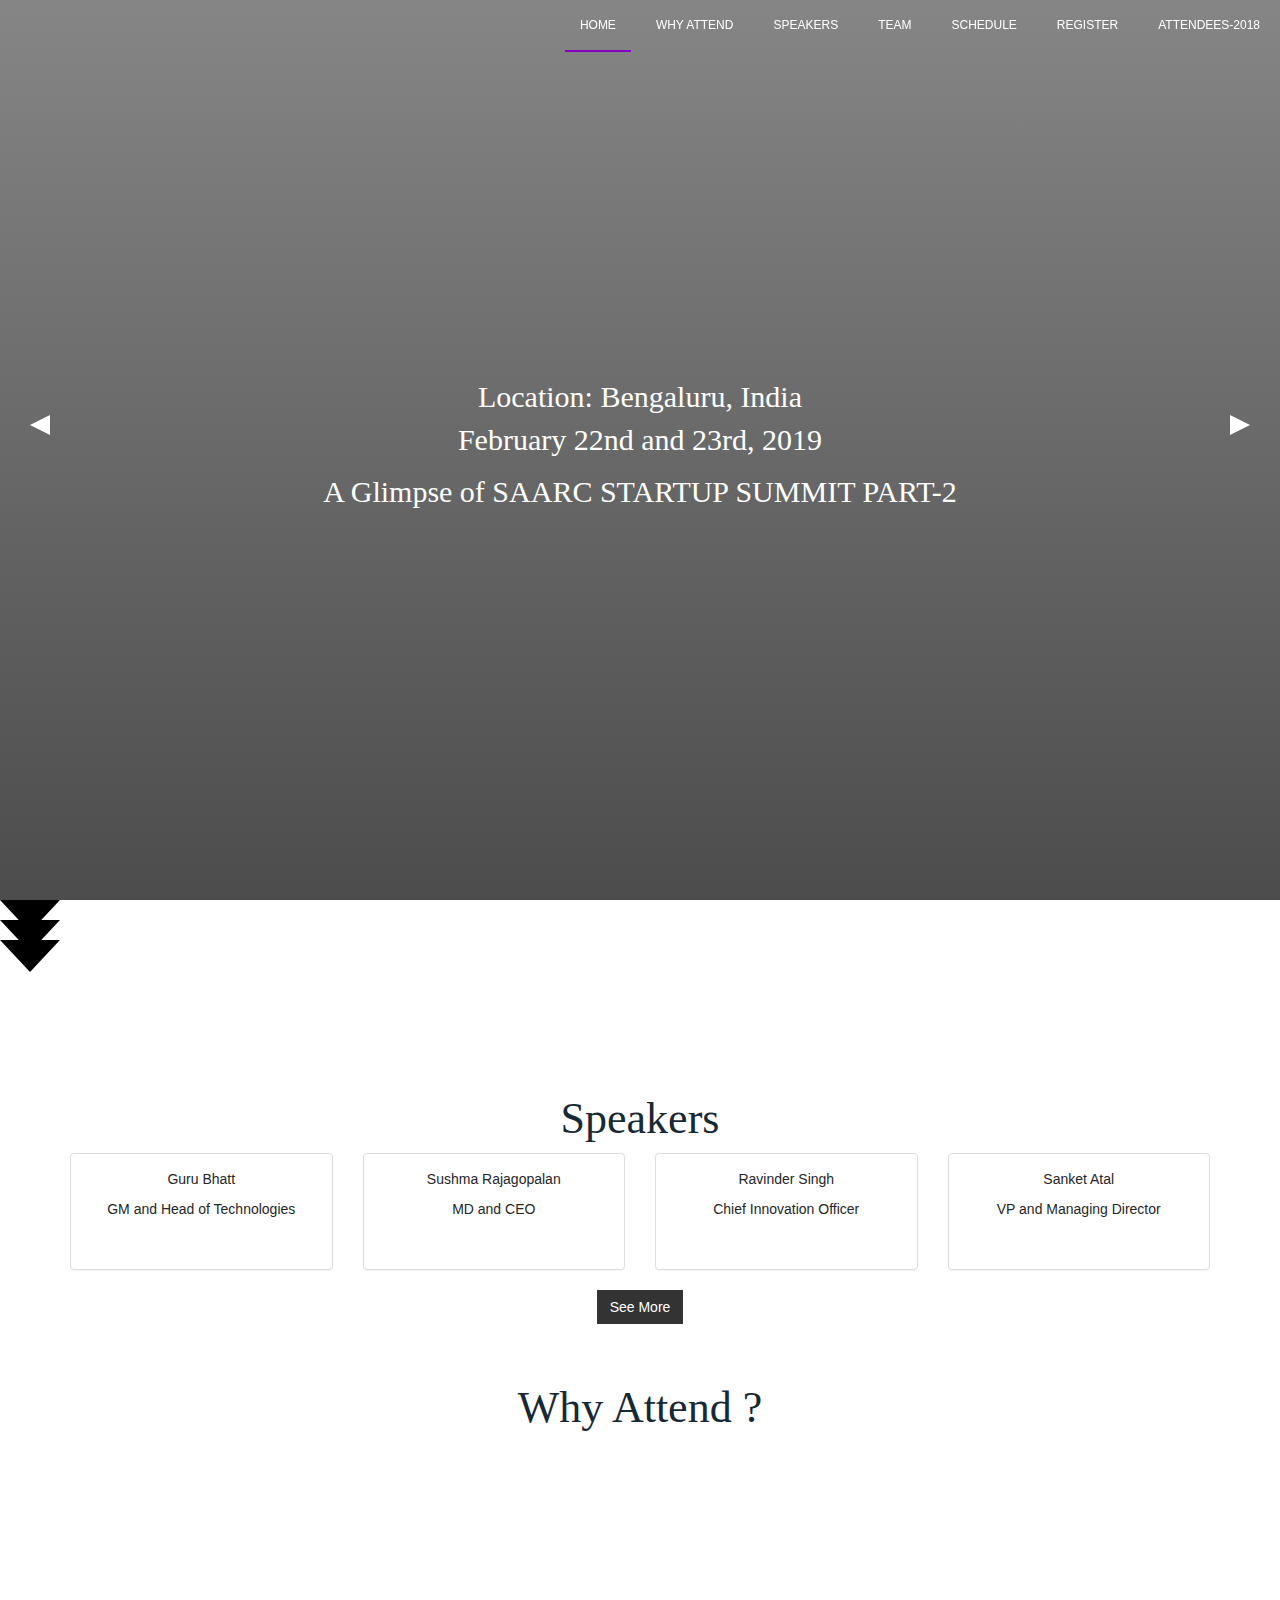
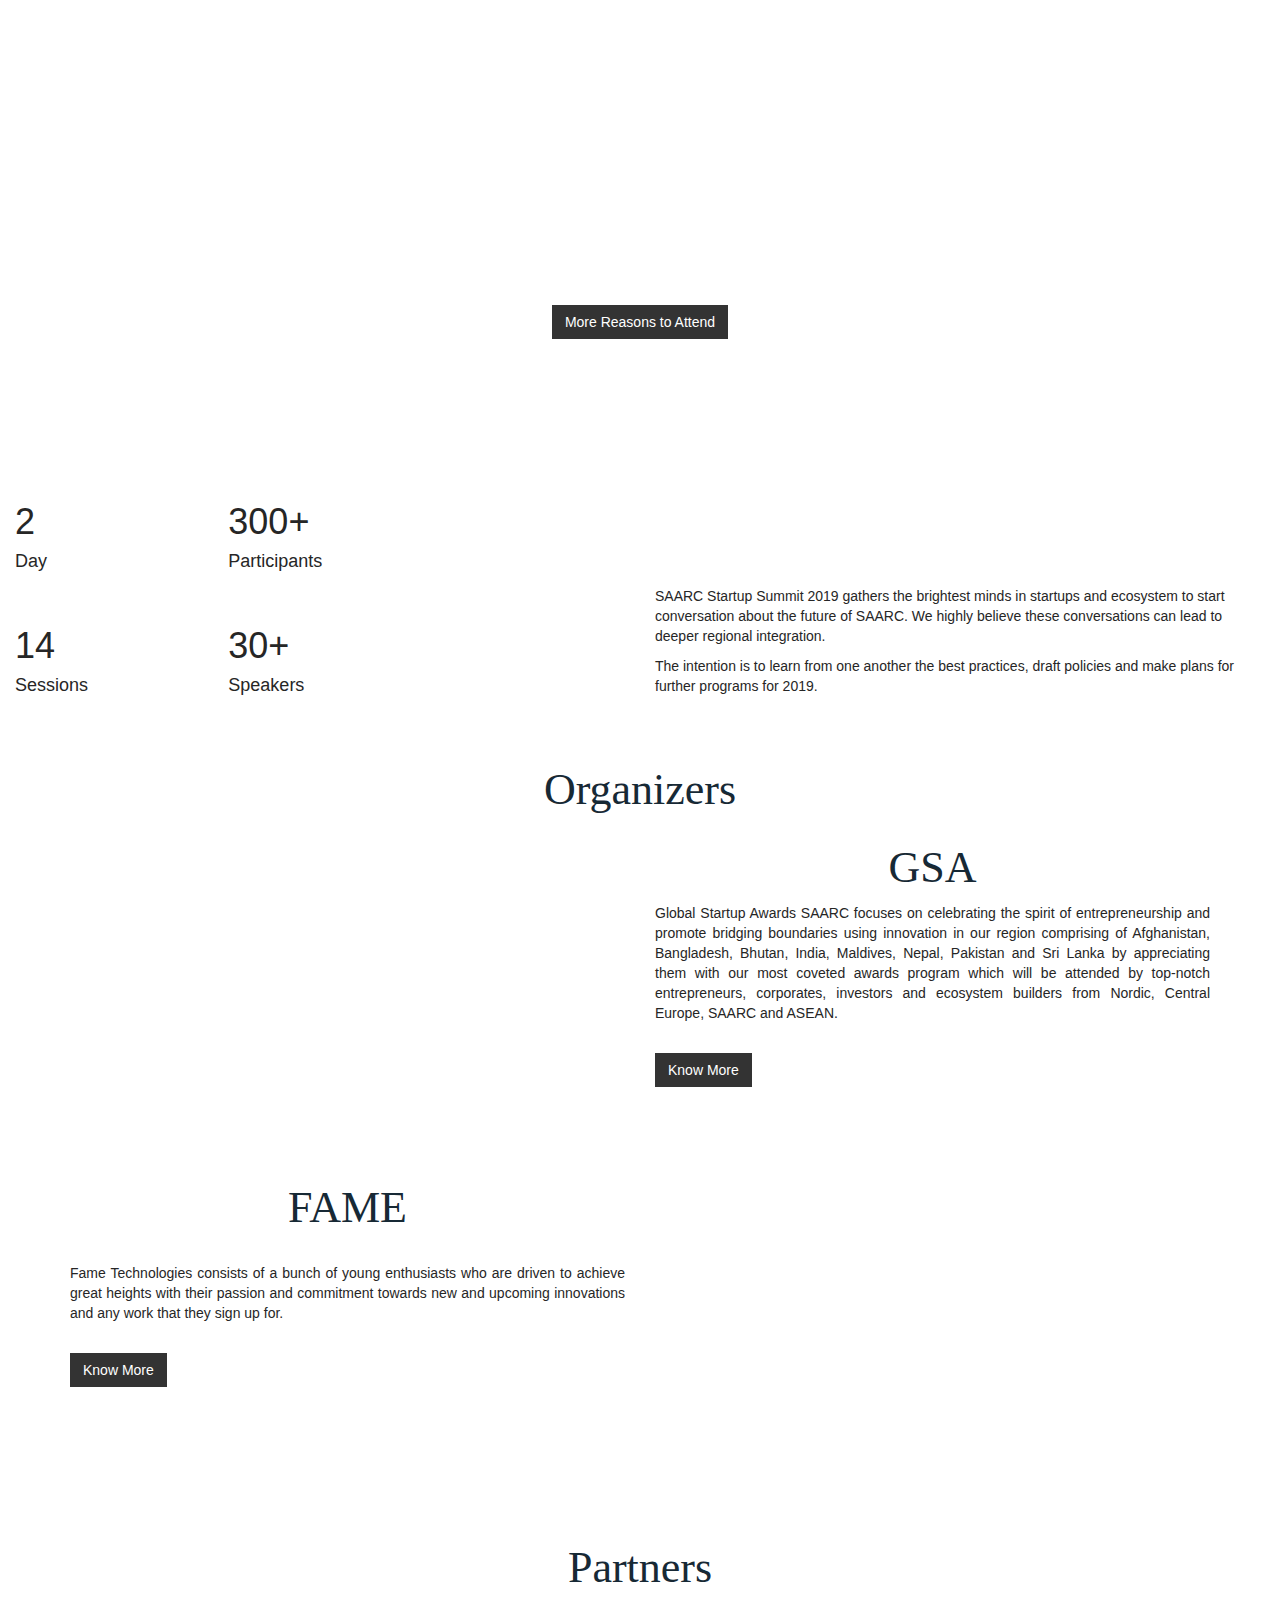
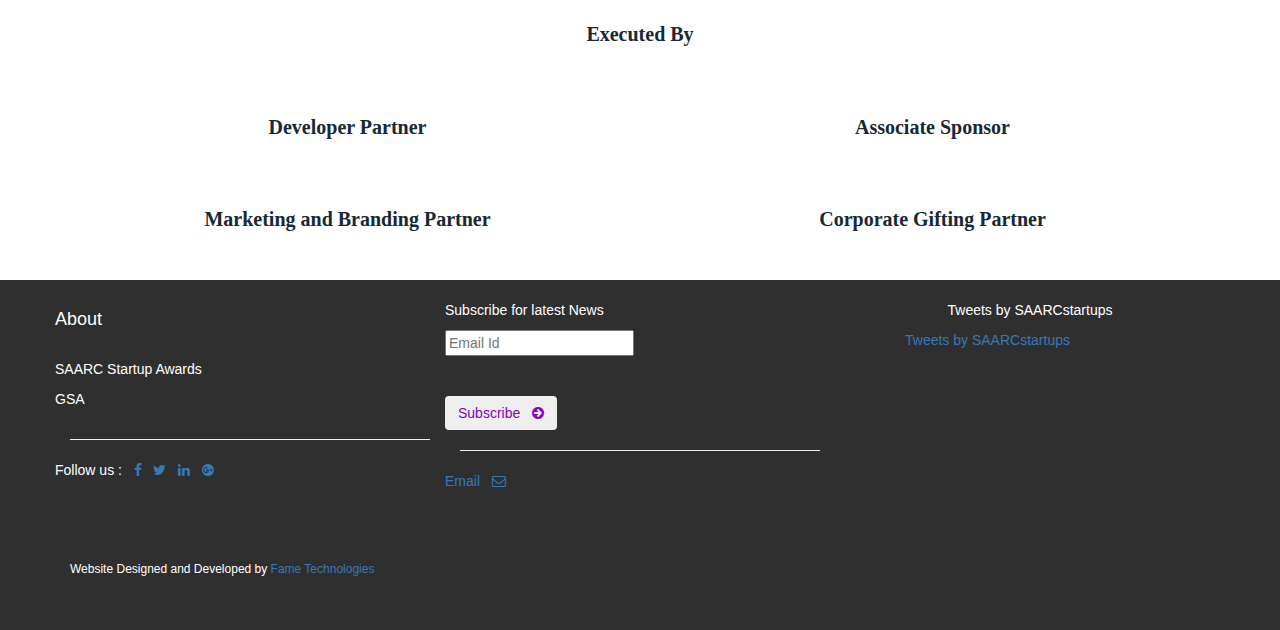
==== index.html @ 12eb36e8 "test" ====
<!DOCTYPE html>
<html lang="en">
<head>
    <meta charset="UTF-8">
    <meta name="viewport" content="width=device-width, initial-scale=1.0 user-scalable=no">
    <meta http-equiv="X-UA-Compatible" content="ie=edge">
    <meta name="description" content="SAARC CXO Summit is an initiative by Global Startup Awards and SAARC where there is a meetup cum award ceremony held for the top C-level employees across SAARC.">
    <meta name = "keywords" content = "SAARC, SAARCCXOSUMMIT, SAARC CXO Summit, CXO Dinner Meet, CEOS, Startups, GSA" />
    <link rel="shortcut icon" href="img/sss-icon.png" type="image/jpeg" />

    <!-- Latest compiled and minified CSS -->
    <link rel="stylesheet" href="https://maxcdn.bootstrapcdn.com/bootstrap/3.3.7/css/bootstrap.min.css" integrity="sha384-BVYiiSIFeK1dGmJRAkycuHAHRg32OmUcww7on3RYdg4Va+PmSTsz/K68vbdEjh4u"
        crossorigin="anonymous">
        <link href="https://stackpath.bootstrapcdn.com/font-awesome/4.7.0/css/font-awesome.min.css" rel="stylesheet"
        integrity="sha384-wvfXpqpZZVQGK6TAh5PVlGOfQNHSoD2xbE+QkPxCAFlNEevoEH3Sl0sibVcOQVnN" crossorigin="anonymous">
    <link rel="stylesheet" href="css/style.css">
    <title>SAARC CXO CONFERENCE</title>


    <style>
          .navbar .navbar-brand {
            color: #000;
        }

        nav.white .navbar-brand {
            color: black;
        }

        .navbar {
            background-color: transparent;
            border-color: transparent;
            font-family: 'Gill Sans', 'Gill Sans MT', Calibri, 'Trebuchet MS', sans-serif;
        }

        nav.white .navbar-right li a {
            text-transform: uppercase;
            color: black;
            font-family: 'Gill Sans', 'Gill Sans MT', Calibri, 'Trebuchet MS', sans-serif;
            /* font-size: 13px; */
        }

        nav.white {
            background-color: white;
            transition: 0.7s linear;
        }

        .navbar .navbar-right li a {
            text-transform: uppercase;
            color: #fff;
            font-family: 'Gill Sans', 'Gill Sans MT', Calibri, 'Trebuchet MS', sans-serif;
            font-size: 12px;
        }

        .navbar .navbar-right .active a {
            border-bottom: 2px solid #8201C4;
        }

        .navbar .navbar-right a:hover {
            border-bottom: 2px solid #8201C4;
            background-color: transparent;
        }

        /* Media Queires */
        @media(max-width: 568px) {
            .navbar .navbar-brand {
                color: white;
            }

            nav.white .navbar-brand {
                color: black;
            }

            .navbar {
                background-color: #fff;
                border-color: #fff;
                color:#000
            }

            .navbar .icon-bar {
                background-color: #000;
                border-color: #000;
            }

            nav.white {
                background-color: white;
                transition: 0.7s linear;
                box-shadow: 0 0 5px 0 #333;
            }

            nav.white .icon-bar {
                background-color: black;
                border-color: black;
            }

            .navbar .navbar-right li a {
                text-transform: uppercase;
                color: #000;
                font-family: 'Gill Sans', 'Gill Sans MT', Calibri, 'Trebuchet MS', sans-serif;
                font-size: 16px;
            }
        }


        /* Slider CSS */

        body,
#slider,
.wrap,
.slide-content {
  margin: 0;
  padding: 0;
  font-family: Arial, Helvetica, sans-serif;
  width: 100%;
  height: 100vh;
  overflow-x: hidden;
}

.wrap {
  position: relative;
}

.slide {
  background-size: cover;
  background-position: center;
  background-repeat: no-repeat;
}

.slide1 {
  background-image: linear-gradient(rgba(22, 22, 22, 0.521), rgba(0, 0, 0, 0.7)), url(../img/3.JPG);
}
.slide2 {
  background-image:linear-gradient(rgba(22, 22, 22, 0.521), rgba(0, 0, 0, 0.7)), url(../img/2.JPG);
}
.slide3 {
  background-image: linear-gradient(rgba(22, 22, 22, 0.521), rgba(0, 0, 0, 0.7)), url(../img/1.JPG)
}

.slide-content {
  display: flex;
  flex-direction: column;
  justify-content: center;
  align-items: center;
  text-align: center;
}

.slide-content span {
  font-size: 3rem;
  color: #fff;
}

.arrow {
  cursor: pointer;
  position: absolute;
  top: 50%;
  margin-top: -35px;
  width: 0;
  height: 0;
  border-style: solid;
}

#arrow-left {
  border-width: 10px 20px 10px 0;
  border-color: transparent #fff transparent transparent;
  
  left: 0;
  margin-left: 30px;
}

#arrow-right {
  border-width: 10px 0 10px 20px;
  border-color: transparent transparent transparent #fff;
  right: 0;
  margin-right: 30px;
}


        /* End of Slider */

        


        /* About */


        #about {
            background: linear-gradient(rgba(0, 0, 0, 0.7), rgba(0, 0, 0, 0.7)), url(img/6.JPG);


            background-attachment: fixed;
            background-position: center;
            background-repeat: no-repeat;
            background-size: cover;

            color: #fff !important;
        }

    </style>
</head>
<body>
    <!-- Navbar -->

    <section class="header">
            <nav class="navbar navbar-expand-lg navbar-fixed-top">
                <div class="container-fluid">
                    <div class="navbar-header">
                        <a class="navbar-brand" href="#">
                            <img src="img/saarclogo.png" style="height:40px" alt="" class="img-responsive">
                        </a>
                        <button type="button" class="navbar-toggle collapsed" data-toggle="collapse" data-target="#bs-example-navbar-collapse-1"
                            aria-expanded="false">
                            <span class="sr-only">Toggle navigation</span>
                            <span class="icon-bar"></span>
                            <span class="icon-bar"></span>
                            <span class="icon-bar"></span>
                        </button>
                    </div>
                    <div class="collapse navbar-collapse" id="bs-example-navbar-collapse-1">
                        <ul class="list-unstyled list-inline nav navbar-nav navbar-right">
                            <li class="active"><a href="index.html">Home</a></li>
                            <li><a href="why-attend.html">Why Attend</a></li>
                            <li><a href="speakers.html">Speakers</a></li>
                            <li><a href="team.html">Team</a></li>
                            <li><a href="schedule.html">Schedule</a></li>
                            <li><a href="register.html">Register</a></li>
                            <li><a href="attendees.html">Attendees-2018</a></li>
                            
                        </ul>
                    </div>
                </div>
            </nav>
   <!-- End Of Navbar -->



   <section>
            <!-- Slider -->

            <div class="wrap">
                    <div id="arrow-left" class="arrow"></div>
                    <div id="slider">
                      <div class="slide slide1">
                        <div class="slide-content">
                          <span style="font-family:Conv_ProximaNova-Regular;">
                              <P>Location: 
                               Bengaluru, India <br>
                               February 22nd and 23rd, 2019</P>
                                
                               <p>A Glimpse of SAARC STARTUP SUMMIT PART-2</p></span>
                        </div>
                      </div>
                      <div class="slide slide2">
                        <div class="slide-content">
                          <span>
                              <h4 style="font-size:40px; font-family:Conv_ProximaNova-Regular;">The First Annual CXO Conference <br> India 2019</h4>
                              <p style="font-size:18px">India's most esteemed gathering for +300 CMOs and CXO.</p>
                              <a class="btn" style="border: 3px solid #8201C4; background:transparent; color:#fff" href="register.html" > Register Now</a>
                          </span>
                        </div>
                      </div>
                      <div class="slide slide3">
                        <div class="slide-content">
                                <span>
                                        <h4 style="font-size:40px; font-family:Conv_ProximaNova-Regular;">Conference Theme</h4>
                                        <p style="font-size:18px">Key Theme and topics are developed by <br>standing committee and advisory board from the most respected CMO's.
                                        </p>
                                        <a class="btn" style="border: 3px solid #8201C4; background:transparent; color:#fff" href="register.html" > Register Now</a>
                                    </span>
                        </div>
                      </div>
                    </div>
                    <div id="arrow-right" class="arrow"></div>
                  </div>

            <!-- Slider -->

 
   
        <a href="#">
            <svg class="arrows">
                <path class="a1" d="M0 0 L30 32 L60 0"></path>
                <path class="a2" d="M0 20 L30 52 L60 20"></path>
                <path class="a3" d="M0 40 L30 72 L60 40"></path>
            </svg>
        </a>

    </section>

    <section id="organizers" style="color:#262626 !important">
        <div class="container">
            <div class="row">
                <br>
                <center><h3 style="font-family:Conv_ProximaNova-Regular; color:#172935; font-size: 44px; font-weight:400">Speakers</h3></center>
            </div>
            <div class="row">
                <div class="col-md-3" style="margin:auto">
                    <div class="panel panel-default">
                        <div class="panel-header">
                            <img src="img/Guru_Paypal.jpe" alt="" class="img img-responsive" style="width:100%">
                        </div>
                        <div class="panel-body" style="padding-bottom:10px">
                            <p style="text-align:center">Guru Bhatt</p>
                            <p style="text-align:center">GM and Head of Technologies</p>
                            <p style="text-align:center">
                                <img src="img/paypal.png" alt="" class="img-responsive" style="height:20px; margin:auto">
                            </p>
                        </div>
                    </div>
                </div>
                <div class="col-md-3" style="margin:auto">
                        <div class="panel panel-default">
                            <div class="panel-header">
                                <img src="img/sushma_itc.jpg" alt="" class="img img-responsive" style="width:100%">
                            </div>
                            <div class="panel-body" style="padding-bottom:0">
                                <p style="text-align:center">Sushma Rajagopalan</p>
                                <p style="text-align:center">MD and CEO</p>
                                <p style="text-align:center">
                                        <img src="img/itc.png" alt="" class="img-responsive" style="height:30px; margin:auto">
                                </p>

                            </div>
                        </div>
                    </div>

                    <div class="col-md-3" style="margin:auto">
                            <div class="panel panel-default">
                                <div class="panel-header">
                                    <img src="img/Ravinder.jpeg" alt="" class="img img-responsive" style="width:100%">
                                </div>
                                <div class="panel-body" style="padding-bottom:0">
                                    <p style="text-align:center">Ravinder Singh</p>
                                    <p style="text-align:center">Chief Innovation Officer</p>
                                    <p style="text-align:center">
                                            <img src="img/vistara.png" alt="" class="img-responsive" style="height:30px; margin:auto">
                                    </p>
                                </div>
                            </div>
                        </div>

                        <div class="col-md-3" style="margin:auto">
                                <div class="panel panel-default">
                                    <div class="panel-header">
                                        <img src="img/sanket.jpeg" alt="" class="img img-responsive" style="width:100%">
                                    </div>
                                    <div class="panel-body" style="padding-bottom:0">
                                        <p style="text-align:center">Sanket Atal</p>
                                        <p style="text-align:center">VP and Managing Director</p>
                                        <p style="text-align:center">
                                                <img src="img/emc.jpeg" alt="" class="img-responsive" style="height:30px; margin:auto">
                                        </p>
                                    </div>
                                </div>
                            </div>

                          <center> <a class="btn" href="speakers.html" style="color:#fff; border-radius:0; background:#333; margin-bottom: 20px;">See More</a></center> 
            </div>
        </div>

    </section>



    <section id="whyattend" style="color:#262626 !important">
        <div class="container">
            <div class="row">
                <br>
                <center>
                    <h3 style="font-family:Conv_ProximaNova-Regular; color:#172935; font-size: 44px; font-weight:400">Why
                        Attend ?</h3>
                </center>
            </div>
            <div class="row">
                <div class="col-md-8 col-md-push-2">
                    <div class="embed-responsive embed-responsive-16by9">
                        <iframe class="embed-responsive-item" src="https://www.youtube.com/embed/Zh7-8vqk8s8"></iframe>
                    </div>
                    <br><br>
    
                    <center> <a class="btn" href="whyattend.html" style="color:#fff; border-radius:0; background:#333; margin-bottom: 20px;">More
                            Reasons to Attend</a></center>
    
                </div>
            </div>
        </div>
    </section>


    <section id="about" style="color:#262626 !important">
            <div class="container-fluid">
                <div class="row">
                    <br>
                    <center>
                        <h3 style="font-family:Conv_ProximaNova-Regular; color:#fff; font-size: 44px; font-weight:400">
                            About Us</h3>
                    </center>
                </div>
                
                
               

                        <div class="row">
                            <div class="col-md-6" style="margin-top:20px">
                                <div class="row">
                                    <div class="col-md-4 col-xs-6" style="margin-top:5px">
                                        <h1 id="number">2</h1>
                                        <h4>Day</h4>
                                    </div>
                                    <div class="col-md-4 col-xs-6" style="margin-top:5px">
                                        <h1 id="number">300+</h1>
                                        <h4>Participants</h4>
                                    </div>
                                      
                                    
                                </div>
                                <br>
                                <div class="row">
                                    <div class="col-md-4 col-xs-6" style="margin-top:5px">
                                        <h1 id="number">14</h1>
                                        <h4>Sessions</h4>
                                    </div>
                                    <div class="col-md-4 col-xs-6" style="margin-top:5px">
                                        <h1 id="number">30+</h1>
                                        <h4>Speakers</h4>
                                    </div>
                                </div>
                                <br>
                               
                            </div>
                            <div class="col-md-6" style="margin-top:20px">
                                <h1 class="container-title" style="color:#fff">What you need to know, before you ask.</h1>
                                <p>SAARC Startup Summit 2019 gathers the brightest minds in startups and ecosystem to start
                                    conversation about the future of SAARC. We highly believe these conversations can lead to deeper
                                    regional integration.</p>
                                <p>The intention is to learn from one another the best practices, draft policies and make plans for
                                    further programs for 2019.</p>
                            </div>
            
                        </div>
                    
            </div>
        </section>


        <section id="Organizers" style="color:#262626 !important">
            <div class="container">
                <div class="row">
                    <br>
                    <center>
                        <h3 style="font-family:Conv_ProximaNova-Regular; color:#172935; font-size: 44px; font-weight:400">
                            Organizers</h3>
                    </center>
                </div>
        
                <div class="row">
                    <div class="col-md-6">
                        <br>
                        <img src="img/main.JPG" alt="" class="img-responsive" style="margin:auto; height:300px">
                    </div>
                    <div class="col-md-6">
                        <center>
                            <h3 style="font-family:Conv_ProximaNova-Regular; color:#172935; font-size: 44px; font-weight:400">
                                GSA</h3>
                        </center>
                        <p style="text-align:justify;">Global Startup Awards SAARC focuses on celebrating the spirit of
                            entrepreneurship and promote bridging boundaries using innovation in our region comprising of
                            Afghanistan, Bangladesh, Bhutan, India, Maldives, Nepal, Pakistan and Sri Lanka by appreciating
                            them with our most coveted awards program which will be attended by top-notch entrepreneurs,
                            corporates, investors and ecosystem builders from Nordic, Central Europe, SAARC and ASEAN.</p>
                            <br><a class="btn" href="http://www.globalstartupawards.com/" target="_blank" style="color:#fff; border-radius:0; background:#333; margin-bottom: 20px;">
                                    Know More</a>
                    </div>
                </div>
                <br>
                <div class="row">
                    <div class="col-md-6 col-md-push-6">
                        <br>
                        <img src="img/27.JPG" alt="" class="img-responsive" style="margin:auto; height:300px">
                    </div>
                    <div class="col-md-6 col-md-pull-6">
                        <center>
                            <h3 style="font-family:Conv_ProximaNova-Regular; color:#172935; font-size: 44px; font-weight:400">
                                FAME</h3>
                        </center>
                        <br>
                        <p style="text-align:justify;">
                            Fame Technologies consists of a bunch of young enthusiasts who are driven to achieve great heights
                            with
                            their passion and commitment towards new and upcoming innovations and any work that they sign up
                            for.</p>
                           <br> <a class="btn" href="http://fametechnologies.in/" target="_blank" style="color:#fff; border-radius:0; background:#333; margin-bottom: 20px;">
                                Know More</a>
                    </div>
                </div>

                <br><br>
        
            </div>
        </section>


        <section id="partners">
            <div class="container">
                <center>
                        <h3 style="font-family:Conv_ProximaNova-Regular; color:#172935; font-size: 44px; font-weight:400">
                            Partners</h3>
                    </center>
            <div class="row">
                    <h3 style="font-family:Conv_ProximaNova-Regular; color:#172935; font-size: 20px; font-weight:600; text-align: center">
                            Executed By</h3>
                <div class="col-md-6 col-sm-6 col-xs-6">
                    <a href="http://www.globalstartupawards.com/" target="_blank">
                        <img src="img/gsa.png" alt="" class="img-responsive" alt="Fame Technologies">
                    </a>
                </div>
                <div class="col-md-6 col-sm-6 col-xs-6">
                        <a href="http://fametechnologies.in/" target="_blank">
                            <img src="img/famelogo.png" alt="" class="img-responsive" alt="Fame Technologies">
                        </a>
                    </div>
            </div>
            <br> <br>

            <div class="row">
                    <div class="col-md-6 col-sm-12 col-xs-12">
                    <h3 style="font-family:Conv_ProximaNova-Regular; color:#172935; font-size: 20px; font-weight:600; text-align: center">
                            Developer Partner</h3>
                
                    <a href="http://www.globalstartupawards.com/" target="_blank">
                        <img src="img/fb.png" alt="" class="img-responsive" alt="Fame Technologies">
                    </a>
                </div>
               
                <div class="col-md-6 col-sm-12 col-xs-12">
                    <h3 style="font-family:Conv_ProximaNova-Regular; color:#172935; font-size: 20px; font-weight:600; text-align: center">
                            Associate Sponsor</h3>
                
                    <a href="http://www.globalstartupawards.com/" target="_blank">
                        <img src="img/Ehical paper  logo.jpg" alt="" class="img-responsive" alt="Fame Technologies">
                    </a>
                </div>
               
            </div>

            <br><br>

            <div class="row">
                    <div class="col-md-6 col-sm-12 col-xs-12">
                <h3 style="font-family:Conv_ProximaNova-Regular; color:#172935; font-size: 20px; font-weight:600; text-align: center">
            
                    Marketing and Branding Partner</h3>
               
                    <a href="http://www.globalstartupawards.com/" target="_blank">
                        <img src="img/brand2brand.jpg" alt="" class="img-responsive" alt="Fame Technologies">
                    </a>
                </div>
            
                <div class="col-md-6 col-sm-12 col-xs-12">
                <h3 style="font-family:Conv_ProximaNova-Regular; color:#172935; font-size: 20px; font-weight:600; text-align: center">
            
            
                    Corporate Gifting Partner</h3>
                
                    <a href="http://www.globalstartupawards.com/" target="_blank">
                        <img src="img/offineeds.png" alt="" class="img-responsive" alt="Fame Technologies">
                        </a>
                    </div>
                </div>

                <br><br>
        </div>
        </section>




        <footer style="background:#302f2f; padding-top:20px; padding-bottom:0px; margin-bottom:0; color: #fff !important;">
            <div class="container">
                
            <div class="row">
                <div class="col-md-8">
                    <div class="row">
                    <div class="col-md-6">
                        <div class="row">
                            <h4 style="color:#fff">About</h4> <br>
                            <p><a href="http://www.saarcstartupawards.com/" style="color:#fff" target="_blank">SAARC Startup Awards</a></p>
                            <p><a href="http://www.globalstartupawards.com/" style="color:#fff" target="_blank">GSA</a></p>
                        </div>
                        <hr>
                        <div class="row">
                               
                                <p style="font-family:'Gill Sans', 'Gill Sans MT', Calibri, 'Trebuchet MS', sans-serif">Follow us :
                                        &nbsp; <a href="#"><i class="fa fa-facebook" aria-hidden="true"></i></a> &nbsp; <a href="#"><i
                                                class="fa fa-twitter" aria-hidden="true"></i></a> &nbsp; <a href="#"><i class="fa fa-linkedin"
                                                aria-hidden="true"></i></a> &nbsp; <a href="#"><i class="fa fa-google-plus-official"
                                                aria-hidden="true"></i></a> &nbsp; &nbsp;</p>
                            </div>
                    </div>
                        
                        <div class="col-md-6">
                            <hr class="hidden-md hidden-lg">
                            <div class="row">
                            <p style="color:#fff;">Subscribe for latest News</p>
                            <form method="post" action="sub.php">
                            <input id="email" type="email" name="email"  placeholder="Email Id"> <br>
                            <button type="submit" class="btn" style="margin-top:40px; text-decoration: none; color:#8201C4" name="submit">Subscribe
                                &nbsp; <i class="fa fa-arrow-circle-right" aria-hidden="true"></i></button>
                            </form>
                        </div>
                        <hr class="hidden-sm hidden-xs">
                        <div class="row hidden-sm hidden-xs">
                                <p class="mail"><a href="mailto:hkhudania@gmail.com" target="_top">Email &nbsp; <i class="fa fa-envelope-o"
                                    aria-hidden="true"></i></a></p>
                        </div>
                    </div>
                </div>
                <br><br><br>
                <div class="row">
                    <div class="col-md-12 hidden-sm hidden-xs">
                        <p style="font-size:12px">Website Designed and Developed by <a href="">Fame Technologies</a></p>
                    </div>
                </div>
                </div>
                <div class="col-md-4" >
                   <div class="row">
                        <p style="color:#fff; text-align: center">Tweets by SAARCstartups</p>
                   </div>
                   <div class="row" style="height:280px; width:250px; overflow-y:scroll; margin:auto">
                        <a class="twitter-timeline" href="https://twitter.com/SAARCstartups?ref_src=twsrc%5Etfw">Tweets by SAARCstartups</a> <script async src="https://platform.twitter.com/widgets.js" charset="utf-8"></script>
                    </div>
                    </div>
                </div>

            <br>

                <div class="hidden-md hidden-lg">
                        <p style="font-size:12px; text-align: center; margin-bottom:0; padding-bottom: 0">Website Designed and Developed by <a href="">Fame Technologies</a></p>
                    </div>
            </div>

        </footer>

        
        
   









    

    <!-- jQuery (necessary for Bootstrap's JavaScript plugins) -->
    <script src="https://ajax.googleapis.com/ajax/libs/jquery/1.12.4/jquery.min.js"></script>
    <!-- Latest compiled and minified JavaScript -->
    <script src="https://maxcdn.bootstrapcdn.com/bootstrap/3.3.7/js/bootstrap.min.js" integrity="sha384-Tc5IQib027qvyjSMfHjOMaLkfuWVxZxUPnCJA7l2mCWNIpG9mGCD8wGNIcPD7Txa"
        crossorigin="anonymous"></script>

        <script>
        let sliderImages = document.querySelectorAll(".slide"),
  arrowLeft = document.querySelector("#arrow-left"),
  arrowRight = document.querySelector("#arrow-right"),
  current = 0;

// Clear all images
function reset() {
  for (let i = 0; i < sliderImages.length; i++) {
    sliderImages[i].style.display = "none";
  }
}

// Init slider
function startSlide() {
  reset();
  sliderImages[0].style.display = "block";
}

// Show prev
function slideLeft() {
  reset();
  sliderImages[current - 1].style.display = "block";
  current--;
}

// Show next
function slideRight() {
  reset();
  sliderImages[current + 1].style.display = "block";
  current++;
}

// Left arrow click
arrowLeft.addEventListener("click", function() {
  if (current === 0) {
    current = sliderImages.length;
  }
  slideLeft();
});

// Right arrow click
arrowRight.addEventListener("click", function() {
  if (current === sliderImages.length - 1) {
    current = -1;
  }
  slideRight();
});

startSlide();

        </script>

    <script type="text/javascript">
        $(document).ready(function () {
            $(window).scroll(function () {
                if ($(document).scrollTop() > 50) {
                    $('.navbar').addClass('white');
                } else {
                    $('.navbar').removeClass('white');
                }
            });
        });
    </script>
    
    
    <!-- Hotjar Tracking Code for https://www.saarccxosummit.com -->
<script>
    (function(h,o,t,j,a,r){
        h.hj=h.hj||function(){(h.hj.q=h.hj.q||[]).push(arguments)};
        h._hjSettings={hjid:1129448,hjsv:6};
        a=o.getElementsByTagName('head')[0];
        r=o.createElement('script');r.async=1;
        r.src=t+h._hjSettings.hjid+j+h._hjSettings.hjsv;
        a.appendChild(r);
    })(window,document,'https://static.hotjar.com/c/hotjar-','.js?sv=');
</script>


</body>
</html>
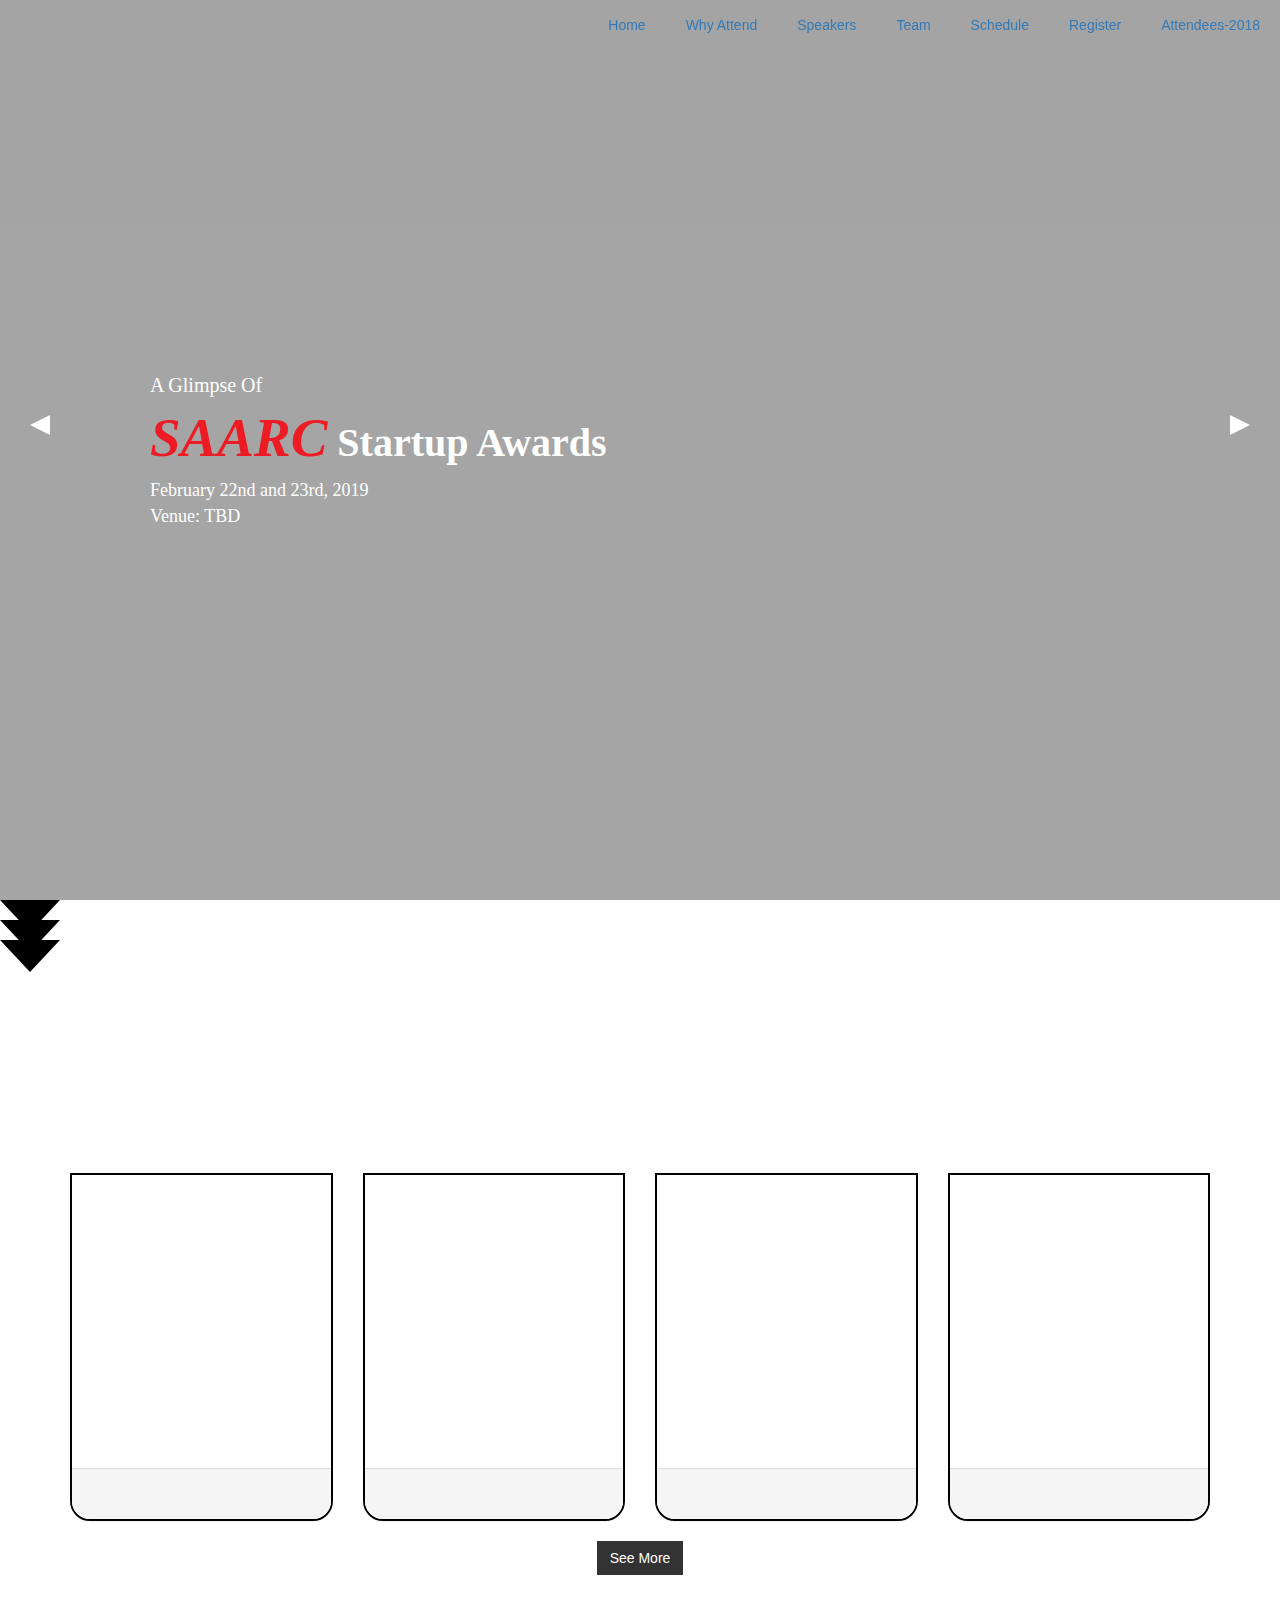
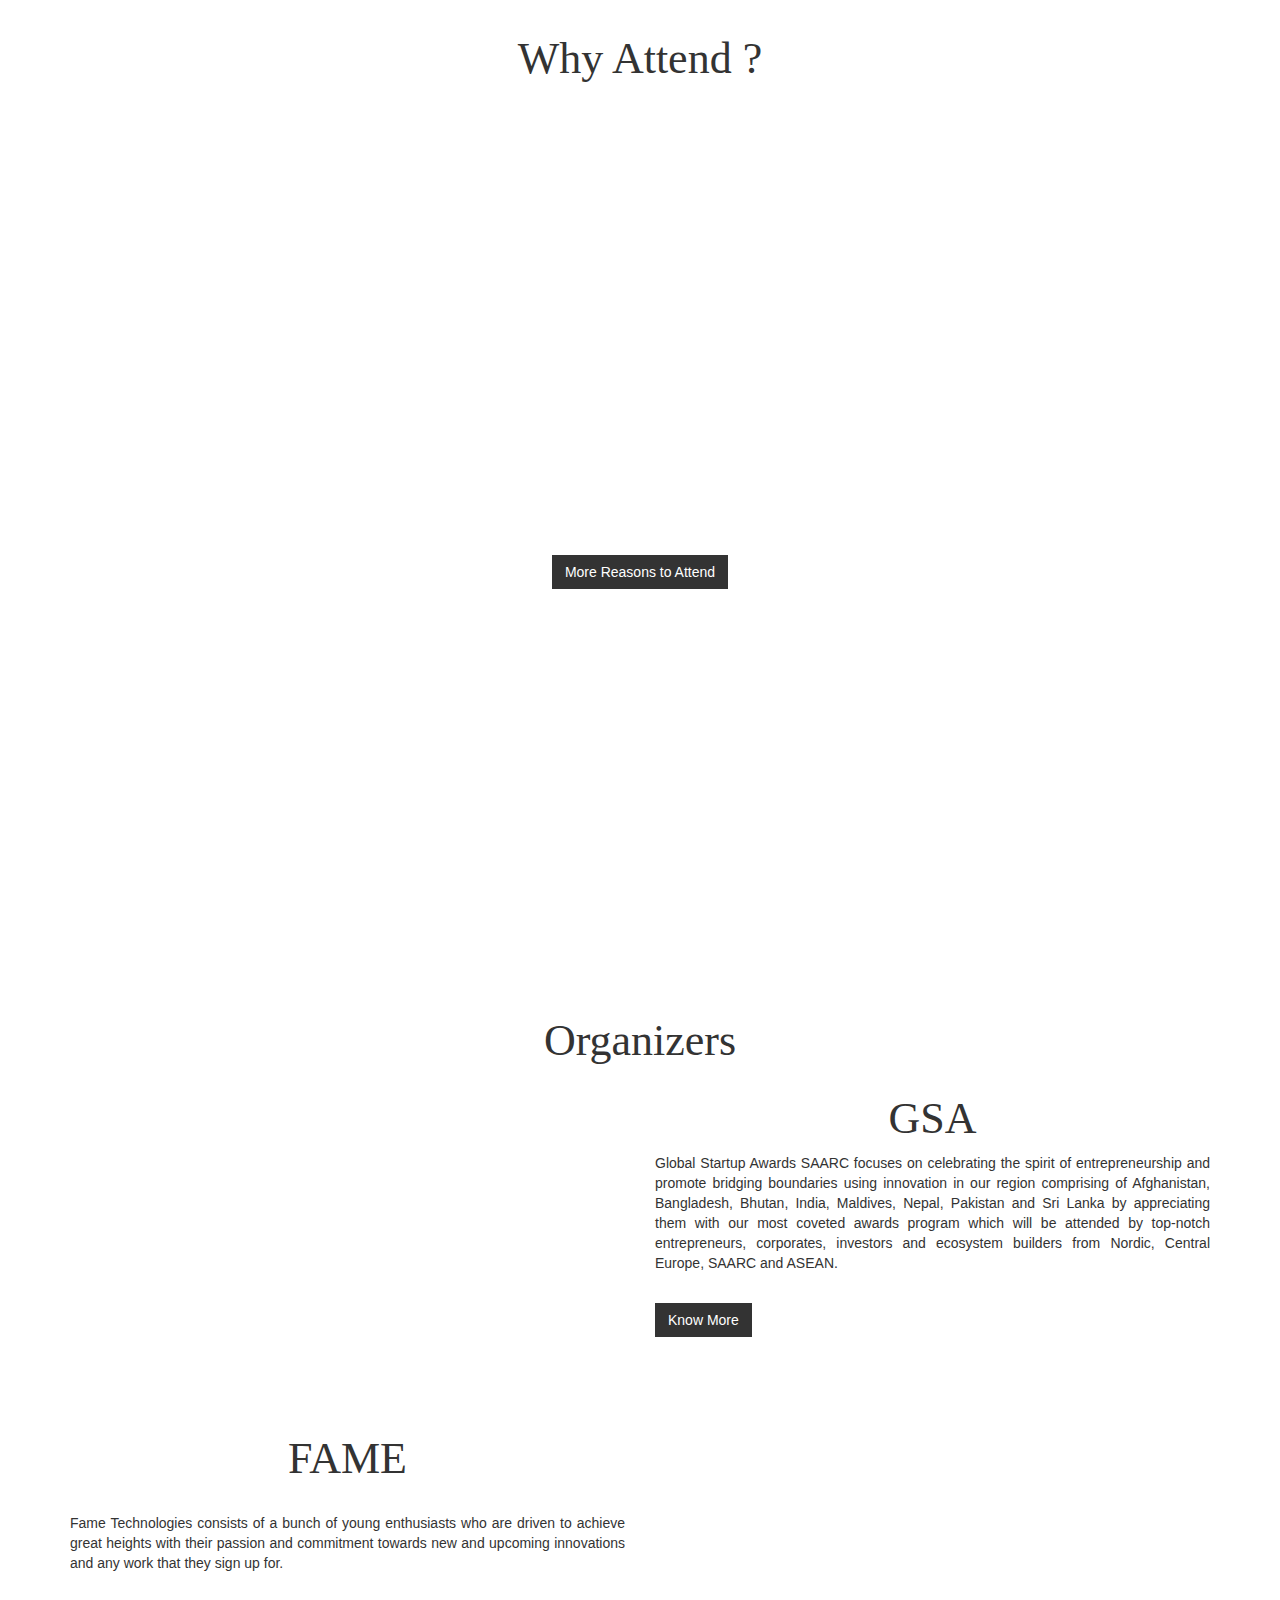
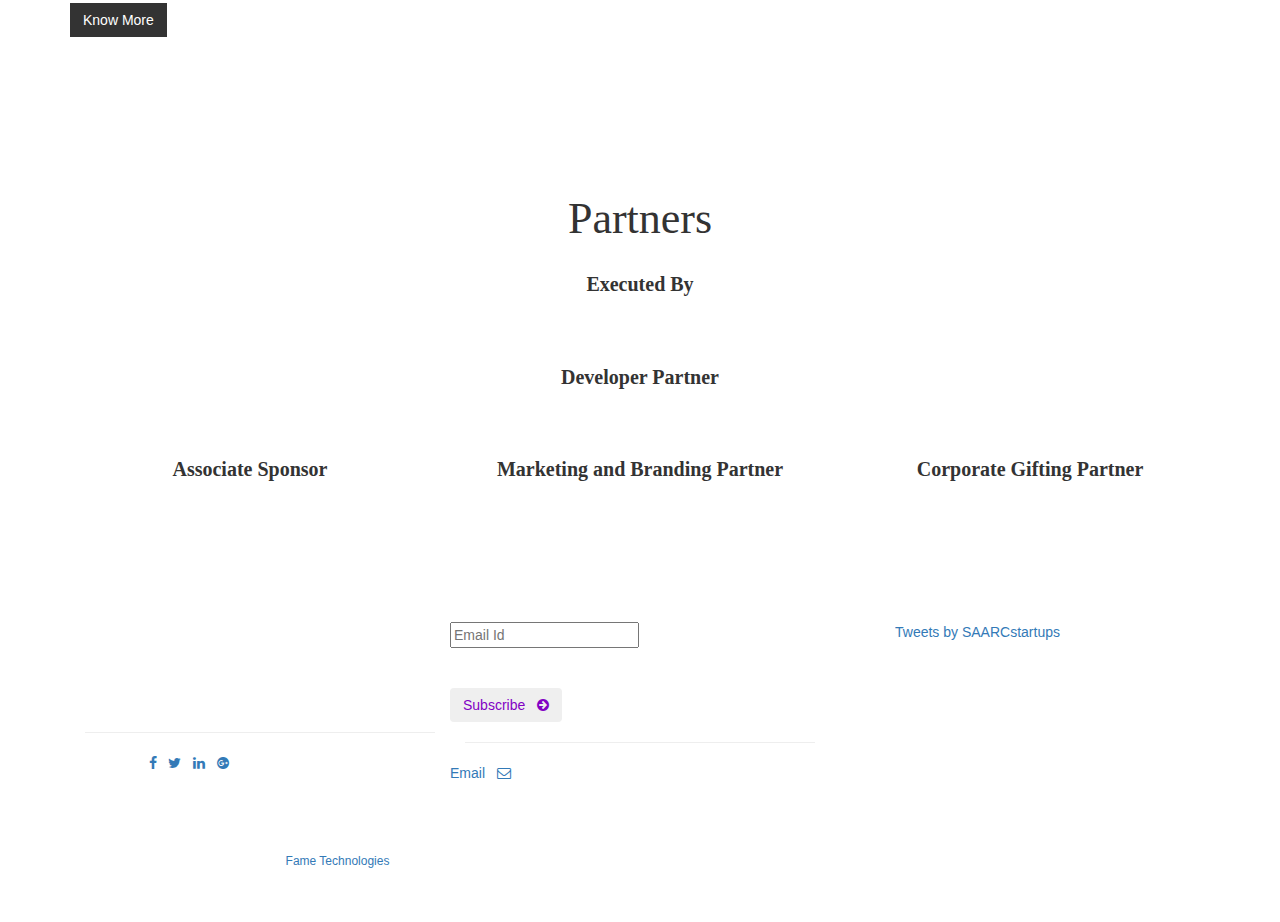
==== commit c1ead3af: "test" ====
--- a/index.html
+++ b/index.html
@@ -13,92 +13,16 @@
         crossorigin="anonymous">
         <link href="https://stackpath.bootstrapcdn.com/font-awesome/4.7.0/css/font-awesome.min.css" rel="stylesheet"
         integrity="sha384-wvfXpqpZZVQGK6TAh5PVlGOfQNHSoD2xbE+QkPxCAFlNEevoEH3Sl0sibVcOQVnN" crossorigin="anonymous">
+
+        <!-- <link rel="stylesheet" href="https://cdnjs.cloudflare.com/ajax/libs/font-awesome/4.7.0/css/font-awesome.min.css"> -->
     <link rel="stylesheet" href="css/style.css">
     <title>SAARC CXO CONFERENCE</title>
 
 
     <style>
-          .navbar .navbar-brand {
-            color: #000;
-        }
-
-        nav.white .navbar-brand {
-            color: black;
-        }
-
-        .navbar {
-            background-color: transparent;
-            border-color: transparent;
-            font-family: 'Gill Sans', 'Gill Sans MT', Calibri, 'Trebuchet MS', sans-serif;
-        }
-
-        nav.white .navbar-right li a {
-            text-transform: uppercase;
-            color: black;
-            font-family: 'Gill Sans', 'Gill Sans MT', Calibri, 'Trebuchet MS', sans-serif;
-            /* font-size: 13px; */
-        }
-
-        nav.white {
-            background-color: white;
-            transition: 0.7s linear;
-        }
-
-        .navbar .navbar-right li a {
-            text-transform: uppercase;
-            color: #fff;
-            font-family: 'Gill Sans', 'Gill Sans MT', Calibri, 'Trebuchet MS', sans-serif;
-            font-size: 12px;
-        }
-
-        .navbar .navbar-right .active a {
-            border-bottom: 2px solid #8201C4;
-        }
-
-        .navbar .navbar-right a:hover {
-            border-bottom: 2px solid #8201C4;
-            background-color: transparent;
-        }
-
-        /* Media Queires */
-        @media(max-width: 568px) {
-            .navbar .navbar-brand {
-                color: white;
-            }
-
-            nav.white .navbar-brand {
-                color: black;
-            }
-
-            .navbar {
-                background-color: #fff;
-                border-color: #fff;
-                color:#000
-            }
-
-            .navbar .icon-bar {
-                background-color: #000;
-                border-color: #000;
-            }
-
-            nav.white {
-                background-color: white;
-                transition: 0.7s linear;
-                box-shadow: 0 0 5px 0 #333;
-            }
-
-            nav.white .icon-bar {
-                background-color: black;
-                border-color: black;
-            }
-
-            .navbar .navbar-right li a {
-                text-transform: uppercase;
-                color: #000;
-                font-family: 'Gill Sans', 'Gill Sans MT', Calibri, 'Trebuchet MS', sans-serif;
-                font-size: 16px;
-            }
-        }
+
+
+          
 
 
         /* Slider CSS */
@@ -126,21 +50,33 @@
 }
 
 .slide1 {
-  background-image: linear-gradient(rgba(22, 22, 22, 0.521), rgba(0, 0, 0, 0.7)), url(../img/3.JPG);
+  background-image: linear-gradient(rgba(0, 0, 0, 0.356), rgba(0, 0, 0, 0.349)), url(../img/WEB-2.jpg);
 }
 .slide2 {
-  background-image:linear-gradient(rgba(22, 22, 22, 0.521), rgba(0, 0, 0, 0.7)), url(../img/2.JPG);
+  background-image: linear-gradient(rgba(0, 0, 0, 0.356), rgba(0, 0, 0, 0.349)), url(../img/WEB-1.jpg);
 }
 .slide3 {
-  background-image: linear-gradient(rgba(22, 22, 22, 0.521), rgba(0, 0, 0, 0.7)), url(../img/1.JPG)
+  background-image: linear-gradient(rgba(0, 0, 0, 0.356), rgba(0, 0, 0, 0.349)), url(../img/3.JPG)
 }
 
 .slide-content {
   display: flex;
   flex-direction: column;
   justify-content: center;
-  align-items: center;
+  margin-left: 150px;
+  /* align-items: center; */
+  /* text-align: center; */
+}
+
+@media(max-width:700px){
+    .slide-content {
+  display: flex;
+  flex-direction: column;
+  justify-content: center;
+  margin-left: 0;
+  align-items: center; 
   text-align: center;
+}
 }
 
 .slide-content span {
@@ -174,6 +110,11 @@
 }
 
 
+#slide1 p{
+    margin: 0;
+    padding: 0;
+}
+
         /* End of Slider */
 
         
@@ -193,6 +134,109 @@
 
             color: #fff !important;
         }
+
+
+        /* Panel */
+
+        .panel-default{
+            background:transparent; border-radius:0 0 20px 20px;
+            border: 2px solid #000;
+        }
+
+        .panel-default:hover{
+            border: 2px solid transparent;
+            /* border-radius: 20px !important; */
+            border-image: linear-gradient(180deg, #1a02f1, #ee0b0b);
+            border-image-slice: 1;
+            /* border-bottom-left-radius: 20px !important; */
+           
+           
+        }
+       
+        .panel-header img{
+            margin-top: 20px !important;
+        }
+
+        .panel-header:hover img{
+            border-radius: 50%;
+            
+            
+        }
+
+        .panel-footer{
+            /* background:#fff;  */
+            border-radius: 0 0 18px 18px; padding: 5px
+        }
+
+        
+
+
+        #pname{
+            text-align:center; 
+            margin-bottom: 2px; 
+            font-size:20px;
+            font-weight: 600;
+        }
+
+        #sname{
+            text-align:center; 
+            font-size: 12px; 
+            margin-top: 0;
+        }
+
+
+
+        /* Blur + Gray Scale */
+.panel-header img {
+    border-radius: 50%; height:200px; margin:auto;
+	-webkit-filter: grayscale(0) blur(0);
+	filter: grayscale(0) blur(0);
+	-webkit-transition: .3s ease-in-out;
+	transition: .3s ease-in-out;
+}
+.panel-header:hover img {
+	-webkit-filter: grayscale(100%) blur(3px);
+	filter: grayscale(100%) blur(3px);
+}
+
+/* End */
+
+
+/* Overlay */
+
+.overlay {
+  position: absolute;
+  top: 0;
+  bottom: 0;
+  left: 0;
+  right: 0;
+  height: 100%;
+  width: 100%;
+  opacity: 0;
+  transition: .3s ease;
+  background-color: transparent;
+  border-radius:50%;
+}
+
+.panel-header:hover .overlay {
+  opacity: 1;
+}
+
+.icon {
+  color: white;
+  font-size: 50px;
+  position: absolute;
+  top: 30%;
+  left: 50%;
+  transform: translate(-50%, -50%);
+  -ms-transform: translate(-50%, -50%);
+  text-align: center;
+}
+
+.fa-linkedin:hover, .fa-linkedin-square:hover {
+  color: #0077B5;
+}
+/* End Of Overlay */
 
     </style>
 </head>
@@ -204,7 +248,7 @@
                 <div class="container-fluid">
                     <div class="navbar-header">
                         <a class="navbar-brand" href="#">
-                            <img src="img/saarclogo.png" style="height:40px" alt="" class="img-responsive">
+                            <img src="img/saarclogo.png" style="height:40px; margin-top: -5px" alt="" class="img-responsive">
                         </a>
                         <button type="button" class="navbar-toggle collapsed" data-toggle="collapse" data-target="#bs-example-navbar-collapse-1"
                             aria-expanded="false">
@@ -239,28 +283,39 @@
                     <div id="arrow-left" class="arrow"></div>
                     <div id="slider">
                       <div class="slide slide1">
-                        <div class="slide-content">
+                        <div id="slide1" class="slide-content">
                           <span style="font-family:Conv_ProximaNova-Regular;">
-                              <P>Location: 
-                               Bengaluru, India <br>
-                               February 22nd and 23rd, 2019</P>
+                            <p style="font-size:20px">A Glimpse Of</p>
+                            <p style="font-weight:600; font-size:40px; padding: 0 !important">
+                                <span style="font-size:55px;padding: 0 !important; font-style: italic; color:#ED1C24">SAARC</span>
+                                 Startup Awards</p>
+                            <p style="font-size:18px">February 22nd and 23rd, 2019</p>
+                            <p style="font-size:18px">Venue: TBD</p>
                                 
-                               <p>A Glimpse of SAARC STARTUP SUMMIT PART-2</p></span>
+                                
+                               </span>
                         </div>
                       </div>
                       <div class="slide slide2">
-                        <div class="slide-content">
-                          <span>
-                              <h4 style="font-size:40px; font-family:Conv_ProximaNova-Regular;">The First Annual CXO Conference <br> India 2019</h4>
-                              <p style="font-size:18px">India's most esteemed gathering for +300 CMOs and CXO.</p>
-                              <a class="btn" style="border: 3px solid #8201C4; background:transparent; color:#fff" href="register.html" > Register Now</a>
+                        <div id="slide1" class="slide-content">
+                          <span style="font-family:Conv_ProximaNova-Regular;">
+                                <p style="font-size:20px">The First Annual</p>
+                                <p style="font-weight:600; font-size:40px; padding: 0 !important">
+                                    <span style="font-size:55px;padding: 0 !important; font-style: italic">CXO Conference</span>
+                                     India 2019</p>
+                                <p style="font-size:18px">India's most esteemed gathering for +300 CMOs and CXO.</p>
+                               
+                              <a class="btn" style="border: 3px solid #ED1C24; background:transparent; color:#fff" href="register.html" > Register Now</a>
                           </span>
                         </div>
                       </div>
                       <div class="slide slide3">
-                        <div class="slide-content">
-                                <span>
-                                        <h4 style="font-size:40px; font-family:Conv_ProximaNova-Regular;">Conference Theme</h4>
+                        <div id="slide1" class="slide-content">
+                                <span style="font-family:Conv_ProximaNova-Regular;">
+
+                                        
+                                        <p style="font-weight:600; font-size:40px; padding: 0 !important">
+                                            Conference Theme</p>
                                         <p style="font-size:18px">Key Theme and topics are developed by <br>standing committee and advisory board from the most respected CMO's.
                                         </p>
                                         <a class="btn" style="border: 3px solid #8201C4; background:transparent; color:#fff" href="register.html" > Register Now</a>
@@ -285,69 +340,105 @@
 
     </section>
 
-    <section id="organizers" style="color:#262626 !important">
+    <section id="organizers" style="color:#fff !important">
         <div class="container">
             <div class="row">
                 <br>
-                <center><h3 style="font-family:Conv_ProximaNova-Regular; color:#172935; font-size: 44px; font-weight:400">Speakers</h3></center>
+                <center><h3 style="font-family:Conv_ProximaNova-Regular; color:#fff; font-size: 44px; font-weight:400">Guest Of Honour</h3></center>
             </div>
+            <br>
             <div class="row">
-                <div class="col-md-3" style="margin:auto">
+                <div class="col-md-3 col-sm-6" style="margin:auto">
                     <div class="panel panel-default">
                         <div class="panel-header">
-                            <img src="img/Guru_Paypal.jpe" alt="" class="img img-responsive" style="width:100%">
-                        </div>
-                        <div class="panel-body" style="padding-bottom:10px">
-                            <p style="text-align:center">Guru Bhatt</p>
-                            <p style="text-align:center">GM and Head of Technologies</p>
-                            <p style="text-align:center">
-                                <img src="img/paypal.png" alt="" class="img-responsive" style="height:20px; margin:auto">
-                            </p>
-                        </div>
-                    </div>
-                </div>
-                <div class="col-md-3" style="margin:auto">
+                            <img src="img/Guru_Paypal.jpe" alt="" class="img img-responsive">
+                            <div class="overlay">
+                                    <a href="#" class="icon" title="User Profile">
+                                            <i class="fa fa-linkedin" aria-hidden="true"></i>
+                                    </a>
+                                    </div>
+                        </div>
+                        <div class="panel-body" style="padding-bottom:0">
+                            <p id="pname" style="text-align:center">Guru Bhatt</p>
+                            <p id="sname" style="text-align:center">GM and Head of Technologies</p>
+                           
+                        </div>
+
+                        <div class="panel-footer">
+                                <p style="text-align:center">
+                                        <img src="img/paypal.png" alt="" class="img-responsive" style="height:30px; margin:auto; padding: 0">
+                                </p>
+                        </div>
+                    </div>
+                </div>
+                <div class="col-md-3 col-sm-6" style="margin:auto">
                         <div class="panel panel-default">
                             <div class="panel-header">
-                                <img src="img/sushma_itc.jpg" alt="" class="img img-responsive" style="width:100%">
+                                <img src="img/sushma_itc.jpg" alt="" class="img img-responsive">
+                                <div class="overlay">
+                                        <a href="#" class="icon" title="User Profile">
+                                                <i class="fa fa-linkedin" aria-hidden="true"></i>
+                                        </a>
+                                        </div>
                             </div>
                             <div class="panel-body" style="padding-bottom:0">
-                                <p style="text-align:center">Sushma Rajagopalan</p>
-                                <p style="text-align:center">MD and CEO</p>
-                                <p style="text-align:center">
-                                        <img src="img/itc.png" alt="" class="img-responsive" style="height:30px; margin:auto">
-                                </p>
-
+                                <p id="pname">Sushma Rajagopalan</p>
+                                <p id="sname">MD and CEO</p>
+                               
                             </div>
-                        </div>
-                    </div>
-
-                    <div class="col-md-3" style="margin:auto">
+                            <div class="panel-footer">
+                                    <p style="text-align:center">
+                                            <img src="img/itc.png" alt="" class="img-responsive" style="height:30px; margin:auto; padding: 0">
+                                    </p>
+                            </div>
+                           
+                        </div>
+                    </div>
+
+                    <div class="col-md-3 col-sm-6" style="margin:auto">
                             <div class="panel panel-default">
                                 <div class="panel-header">
-                                    <img src="img/Ravinder.jpeg" alt="" class="img img-responsive" style="width:100%">
+                                    <img src="img/Ravinder.jpeg" alt="" class="img img-responsive">
+                                    <div class="overlay">
+                                            <a href="#" class="icon" title="User Profile">
+                                                    <i class="fa fa-linkedin" aria-hidden="true"></i>
+                                            </a>
+                                            </div>
                                 </div>
                                 <div class="panel-body" style="padding-bottom:0">
-                                    <p style="text-align:center">Ravinder Singh</p>
-                                    <p style="text-align:center">Chief Innovation Officer</p>
-                                    <p style="text-align:center">
-                                            <img src="img/vistara.png" alt="" class="img-responsive" style="height:30px; margin:auto">
-                                    </p>
+                                    <p id="pname" >Ravinder Singh</p>
+                                    <p id="sname" style="text-align:center">Chief Innovation Officer</p>
+                                   
+                                </div>
+                                <div class="panel-footer">
+                                        <p style="text-align:center">
+                                                <img src="img/vistara.png" alt="" class="img-responsive" style="height:30px; margin:auto; padding: 0">
+                                        
+                                            </p>
+
                                 </div>
                             </div>
                         </div>
 
-                        <div class="col-md-3" style="margin:auto">
+                        <div class="col-md-3 col-sm-6" style="margin:auto">
                                 <div class="panel panel-default">
                                     <div class="panel-header">
-                                        <img src="img/sanket.jpeg" alt="" class="img img-responsive" style="width:100%">
+                                        <img src="img/sanket.jpeg" alt="" class="img img-responsive">
+                                        <div class="overlay">
+                                                <a href="#" class="icon" title="User Profile">
+                                                        <i class="fa fa-linkedin" aria-hidden="true"></i>
+                                                </a>
+                                                </div>
                                     </div>
                                     <div class="panel-body" style="padding-bottom:0">
-                                        <p style="text-align:center">Sanket Atal</p>
-                                        <p style="text-align:center">VP and Managing Director</p>
-                                        <p style="text-align:center">
-                                                <img src="img/emc.jpeg" alt="" class="img-responsive" style="height:30px; margin:auto">
-                                        </p>
+                                        <p id="pname">Sanket Atal</p>
+                                        <p id="sname" style="text-align:center">VP and Managing Director</p>
+                                        
+                                    </div>
+                                    <div class="panel-footer">
+                                            <p style="text-align:center">
+                                                    <img src="img/emc.jpeg" alt="" class="img-responsive" style="height:30px; margin:auto; padding: 0">
+                                            </p>
                                     </div>
                                 </div>
                             </div>
@@ -360,12 +451,12 @@
 
 
 
-    <section id="whyattend" style="color:#262626 !important">
+    <section id="whyattend">
         <div class="container">
             <div class="row">
                 <br>
                 <center>
-                    <h3 style="font-family:Conv_ProximaNova-Regular; color:#172935; font-size: 44px; font-weight:400">Why
+                    <h3 style="font-family:Conv_ProximaNova-Regular; font-size: 44px; font-weight:400">Why
                         Attend ?</h3>
                 </center>
             </div>
@@ -385,7 +476,7 @@
     </section>
 
 
-    <section id="about" style="color:#262626 !important">
+    <section id="about">
             <div class="container-fluid">
                 <div class="row">
                     <br>
@@ -441,12 +532,12 @@
         </section>
 
 
-        <section id="Organizers" style="color:#262626 !important">
+        <section id="Organizers">
             <div class="container">
                 <div class="row">
                     <br>
                     <center>
-                        <h3 style="font-family:Conv_ProximaNova-Regular; color:#172935; font-size: 44px; font-weight:400">
+                        <h3 style="font-family:Conv_ProximaNova-Regular; font-size: 44px; font-weight:400">
                             Organizers</h3>
                     </center>
                 </div>
@@ -458,7 +549,7 @@
                     </div>
                     <div class="col-md-6">
                         <center>
-                            <h3 style="font-family:Conv_ProximaNova-Regular; color:#172935; font-size: 44px; font-weight:400">
+                            <h3 style="font-family:Conv_ProximaNova-Regular; font-size: 44px; font-weight:400">
                                 GSA</h3>
                         </center>
                         <p style="text-align:justify;">Global Startup Awards SAARC focuses on celebrating the spirit of
@@ -478,7 +569,7 @@
                     </div>
                     <div class="col-md-6 col-md-pull-6">
                         <center>
-                            <h3 style="font-family:Conv_ProximaNova-Regular; color:#172935; font-size: 44px; font-weight:400">
+                            <h3 style="font-family:Conv_ProximaNova-Regular; font-size: 44px; font-weight:400">
                                 FAME</h3>
                         </center>
                         <br>
@@ -501,11 +592,11 @@
         <section id="partners">
             <div class="container">
                 <center>
-                        <h3 style="font-family:Conv_ProximaNova-Regular; color:#172935; font-size: 44px; font-weight:400">
+                        <h3 style="font-family:Conv_ProximaNova-Regular; font-size: 44px; font-weight:400">
                             Partners</h3>
                     </center>
             <div class="row">
-                    <h3 style="font-family:Conv_ProximaNova-Regular; color:#172935; font-size: 20px; font-weight:600; text-align: center">
+                    <h3 style="font-family:Conv_ProximaNova-Regular; font-size: 20px; font-weight:600; text-align: center">
                             Executed By</h3>
                 <div class="col-md-6 col-sm-6 col-xs-6">
                     <a href="http://www.globalstartupawards.com/" target="_blank">
@@ -521,41 +612,49 @@
             <br> <br>
 
             <div class="row">
+
+                    <div class="col-md-3 col-sm-12 col-xs-12"></div>
                     <div class="col-md-6 col-sm-12 col-xs-12">
-                    <h3 style="font-family:Conv_ProximaNova-Regular; color:#172935; font-size: 20px; font-weight:600; text-align: center">
+                    <h3 style="font-family:Conv_ProximaNova-Regular; font-size: 20px; font-weight:600; text-align: center">
                             Developer Partner</h3>
                 
-                    <a href="http://www.globalstartupawards.com/" target="_blank">
-                        <img src="img/fb.png" alt="" class="img-responsive" alt="Fame Technologies">
+                    <a class="fb" href="http://www.globalstartupawards.com/" target="_blank">
+                        <img src="img/fb.png" alt="" class="img-responsive" alt="Fame Technologies" style="width:100%; height:auto">
                     </a>
                 </div>
+                <div class="col-md-3 col-sm-12 col-xs-12"></div>
                
-                <div class="col-md-6 col-sm-12 col-xs-12">
-                    <h3 style="font-family:Conv_ProximaNova-Regular; color:#172935; font-size: 20px; font-weight:600; text-align: center">
-                            Associate Sponsor</h3>
-                
-                    <a href="http://www.globalstartupawards.com/" target="_blank">
-                        <img src="img/Ehical paper  logo.jpg" alt="" class="img-responsive" alt="Fame Technologies">
-                    </a>
-                </div>
+
+               
                
             </div>
 
             <br><br>
 
             <div class="row">
-                    <div class="col-md-6 col-sm-12 col-xs-12">
-                <h3 style="font-family:Conv_ProximaNova-Regular; color:#172935; font-size: 20px; font-weight:600; text-align: center">
+                    <div class="col-md-4 col-sm-12 col-xs-12">
+                            <h3 style="font-family:Conv_ProximaNova-Regular; font-size: 20px; font-weight:600; text-align: center">
+                                    Associate Sponsor</h3>
+                        
+                            <a href="http://www.globalstartupawards.com/" target="_blank">
+                                <img src="img/Ehical paper  logo.jpg" alt="" class="img-responsive" alt="Fame Technologies">
+                            </a>
+                        </div>
+
+
+                        <div class="col-md-4 col-sm-12 col-xs-12">
+                                <h3 style="font-family:Conv_ProximaNova-Regular; font-size: 20px; font-weight:600; text-align: center">
+                            
+                                    Marketing and Branding Partner</h3>
+                               
+                                    <a href="http://www.globalstartupawards.com/" target="_blank">
+                                        <img src="img/brand2brand.jpg" alt="" class="img-responsive" alt="Fame Technologies">
+                                    </a>
+                                </div>
+                   
             
-                    Marketing and Branding Partner</h3>
-               
-                    <a href="http://www.globalstartupawards.com/" target="_blank">
-                        <img src="img/brand2brand.jpg" alt="" class="img-responsive" alt="Fame Technologies">
-                    </a>
-                </div>
-            
-                <div class="col-md-6 col-sm-12 col-xs-12">
-                <h3 style="font-family:Conv_ProximaNova-Regular; color:#172935; font-size: 20px; font-weight:600; text-align: center">
+                <div class="col-md-4 col-sm-12 col-xs-12">
+                <h3 style="font-family:Conv_ProximaNova-Regular; font-size: 20px; font-weight:600; text-align: center">
             
             
                     Corporate Gifting Partner</h3>
@@ -564,19 +663,22 @@
                         <img src="img/offineeds.png" alt="" class="img-responsive" alt="Fame Technologies">
                         </a>
                     </div>
+
+                   
                 </div>
 
                 <br><br>
         </div>
         </section>
 
-
-
-
-        <footer style="background:#302f2f; padding-top:20px; padding-bottom:0px; margin-bottom:0; color: #fff !important;">
+<hr style="border: 1px solid #fff">
+
+
+        <footer style="padding-top:20px; padding-bottom:0px; margin-bottom:0; color: #fff !important;">
             <div class="container">
                 
             <div class="row">
+                    <div class="container">
                 <div class="col-md-8">
                     <div class="row">
                     <div class="col-md-6">
@@ -636,7 +738,7 @@
                         <p style="font-size:12px; text-align: center; margin-bottom:0; padding-bottom: 0">Website Designed and Developed by <a href="">Fame Technologies</a></p>
                     </div>
             </div>
-
+        </div>
         </footer>
 
         
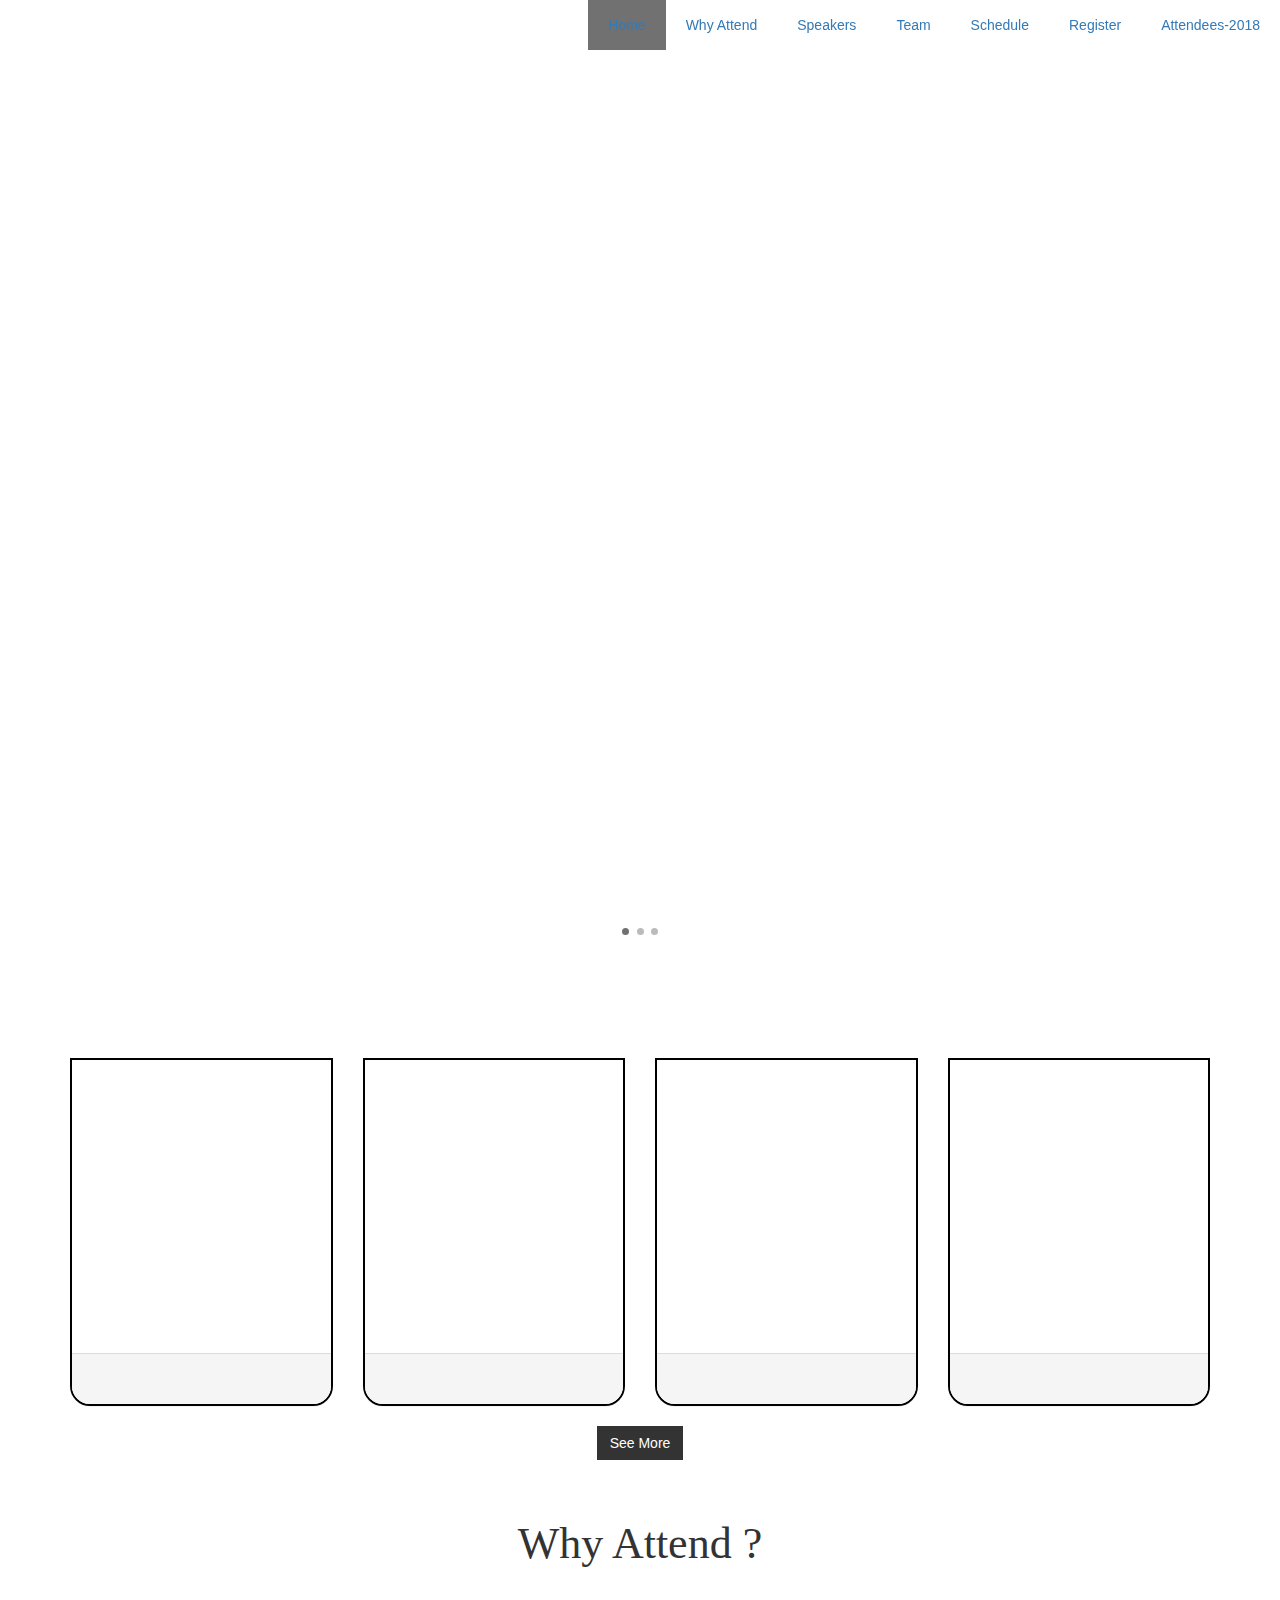
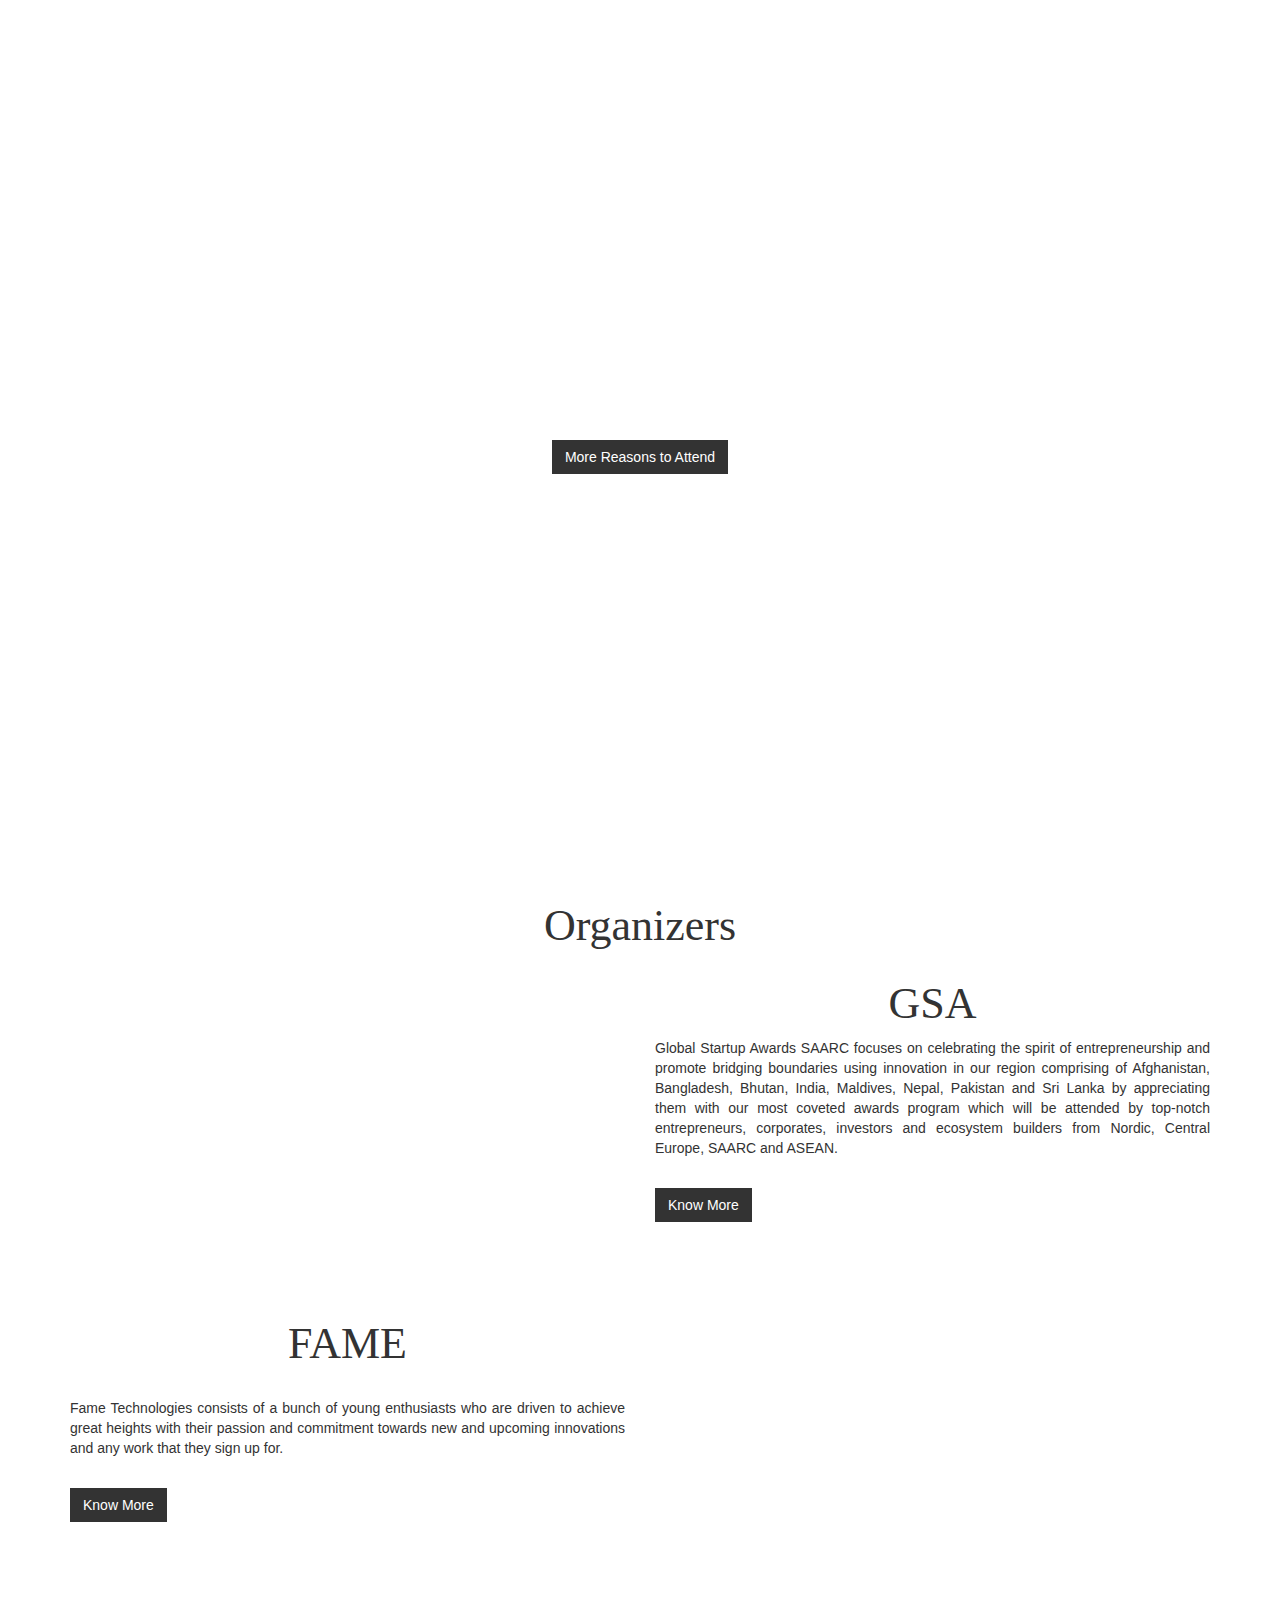
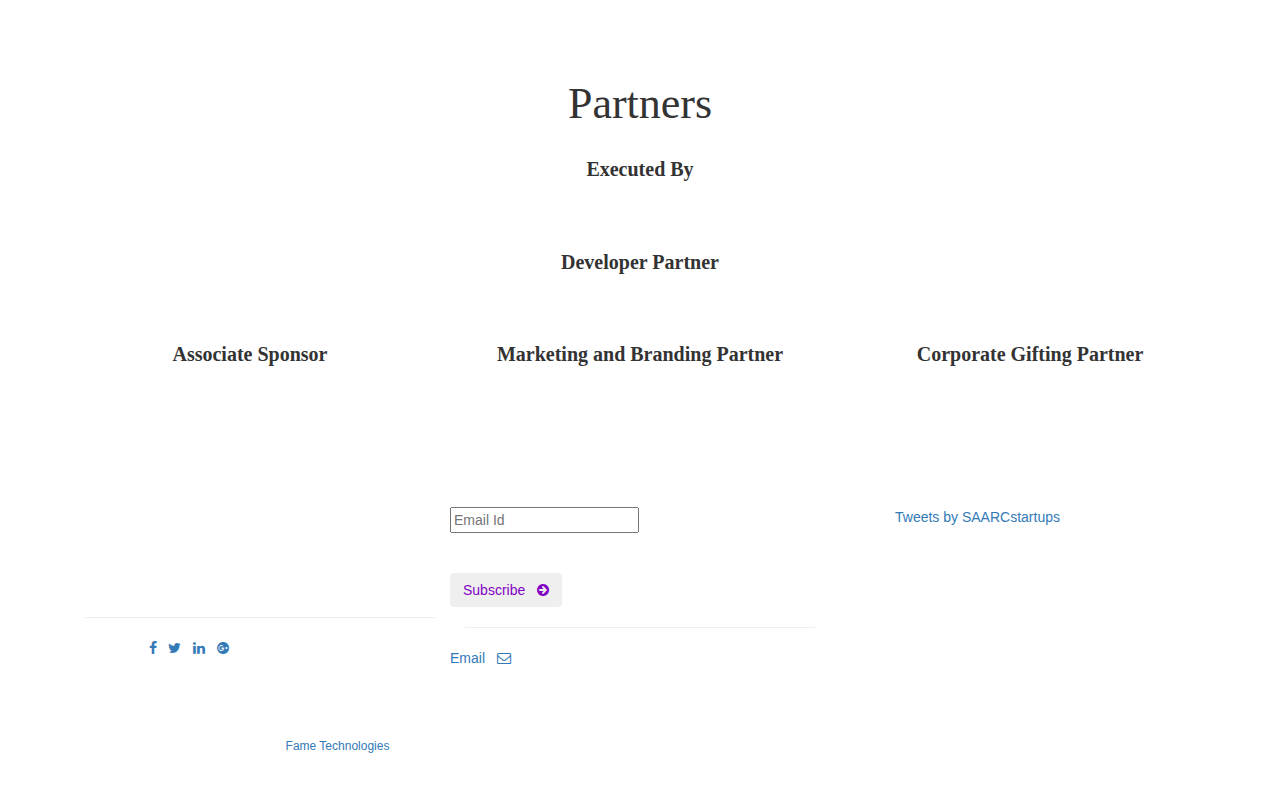
==== commit abb10af9: "test" ====
--- a/index.html
+++ b/index.html
@@ -21,101 +21,89 @@
 
     <style>
 
-
-          
-
-
-        /* Slider CSS */
-
-        body,
-#slider,
-.wrap,
-.slide-content {
-  margin: 0;
-  padding: 0;
-  font-family: Arial, Helvetica, sans-serif;
+/* Slider */
+* {box-sizing: border-box;}
+body { font-family: Arial, Helvetica, sans-serif;}
+.mySlides {display: none;}
+/* img {vertical-align: middle;} */
+
+/* Slideshow container */
+.slideshow-container {
+  width: 100vw;
+  position: relative;
+  margin: auto;
+  height: 100vh;
+}
+
+.slideshow-container img{
+    height: 100vh;
+    min-width: 100vw;
+    object-fit: cover
+    
+}
+
+/* Caption text */
+.text {
+  color: #f2f2f2;
+  font-size: 15px;
+  padding: 8px 12px;
+  position: absolute;
+ top:30%;
   width: 100%;
-  height: 100vh;
-  overflow-x: hidden;
-}
-
-.wrap {
-  position: relative;
-}
-
-.slide {
-  background-size: cover;
-  background-position: center;
-  background-repeat: no-repeat;
-}
-
-.slide1 {
-  background-image: linear-gradient(rgba(0, 0, 0, 0.356), rgba(0, 0, 0, 0.349)), url(../img/WEB-2.jpg);
-}
-.slide2 {
-  background-image: linear-gradient(rgba(0, 0, 0, 0.356), rgba(0, 0, 0, 0.349)), url(../img/WEB-1.jpg);
-}
-.slide3 {
-  background-image: linear-gradient(rgba(0, 0, 0, 0.356), rgba(0, 0, 0, 0.349)), url(../img/3.JPG)
-}
-
-.slide-content {
-  display: flex;
-  flex-direction: column;
-  justify-content: center;
-  margin-left: 150px;
-  /* align-items: center; */
-  /* text-align: center; */
-}
-
-@media(max-width:700px){
-    .slide-content {
-  display: flex;
-  flex-direction: column;
-  justify-content: center;
-  margin-left: 0;
-  align-items: center; 
-  text-align: center;
-}
-}
-
-.slide-content span {
-  font-size: 3rem;
-  color: #fff;
-}
-
-.arrow {
-  cursor: pointer;
+  margin-left: 20px;
+  /* text-align: center */
+  
+}
+
+/* Number text (1/3 etc) */
+.numbertext {
+  color: #f2f2f2;
+  font-size: 12px;
+  padding: 8px 12px;
   position: absolute;
-  top: 50%;
-  margin-top: -35px;
-  width: 0;
-  height: 0;
-  border-style: solid;
-}
-
-#arrow-left {
-  border-width: 10px 20px 10px 0;
-  border-color: transparent #fff transparent transparent;
-  
-  left: 0;
-  margin-left: 30px;
-}
-
-#arrow-right {
-  border-width: 10px 0 10px 20px;
-  border-color: transparent transparent transparent #fff;
-  right: 0;
-  margin-right: 30px;
-}
-
-
-#slide1 p{
-    margin: 0;
-    padding: 0;
-}
-
-        /* End of Slider */
+  top: 0;
+}
+
+/* The dots/bullets/indicators */
+.dot {
+  height: 7px;
+  width: 7px;
+  margin: 0 2px;
+  background-color: #bbb;
+  border-radius: 50%;
+  display: inline-block;
+  transition: background-color 0.6s ease;
+}
+
+.active {
+  background-color: #717171;
+}
+
+/* Fading animation */
+.fade {
+  -webkit-animation-name: fade;
+  -webkit-animation-duration: 3s;
+  animation-name: fade;
+  animation-duration: 3s;
+}
+
+@-webkit-keyframes fade {
+  from {opacity: .4} 
+  to {opacity: .6}
+}
+
+@keyframes fade {
+  from {opacity: .4} 
+  to {opacity: .6}
+}
+
+/* On smaller screens, decrease text size */
+@media only screen and (max-width: 300px) {
+  .text {font-size: 11px}
+}
+
+
+/* End Of Slider */
 
         
 
@@ -124,7 +112,7 @@
 
 
         #about {
-            background: linear-gradient(rgba(0, 0, 0, 0.7), rgba(0, 0, 0, 0.7)), url(img/6.JPG);
+            background: linear-gradient(rgba(0, 0, 0, 0.7), rgba(0, 0, 0, 0.7)), url(img/main.JPG);
 
 
             background-attachment: fixed;
@@ -168,7 +156,9 @@
             border-radius: 0 0 18px 18px; padding: 5px
         }
 
-        
+         .panel-footer:hover, .panel:hover, .panel-body:hover, .panel-default:hover{
+            border-radius: 0 !important;
+        }
 
 
         #pname{
@@ -277,68 +267,82 @@
 
 
    <section>
-            <!-- Slider -->
-
-            <div class="wrap">
-                    <div id="arrow-left" class="arrow"></div>
-                    <div id="slider">
-                      <div class="slide slide1">
-                        <div id="slide1" class="slide-content">
-                          <span style="font-family:Conv_ProximaNova-Regular;">
-                            <p style="font-size:20px">A Glimpse Of</p>
-                            <p style="font-weight:600; font-size:40px; padding: 0 !important">
-                                <span style="font-size:55px;padding: 0 !important; font-style: italic; color:#ED1C24">SAARC</span>
-                                 Startup Awards</p>
-                            <p style="font-size:18px">February 22nd and 23rd, 2019</p>
-                            <p style="font-size:18px">Venue: TBD</p>
-                                
-                                
-                               </span>
-                        </div>
-                      </div>
-                      <div class="slide slide2">
-                        <div id="slide1" class="slide-content">
-                          <span style="font-family:Conv_ProximaNova-Regular;">
+
+
+    <!-- Desktop View -->
+
+        <div class="slideshow-container">
+
+                <div class="mySlides fade">
+                
+                  <img class="hidden-sm hidden-xs" src="img/WEB-1.jpg">
+                  <img class="hidden-md hidden-lg" src="img/MOB-1.jpg">
+                  <div class="text">
+                        <span style="font-family:Conv_ProximaNova-Regular;">
+                                <p style="font-size:20px">A Glimpse Of</p>
+                                <p style="font-weight:600; font-size:40px; padding: 0 !important">
+                                    <span style="font-size:55px;padding: 0 !important; font-style: italic; color:#ED1C24">SAARC</span>
+                                     Startup Awards</p>
+                                <p style="font-size:18px">February 22nd and 23rd, 2019</p>
+                                <p style="font-size:18px">Venue: TBD</p>
+                                    
+                                    
+                                   </span>
+                  </div>
+                </div>
+                
+                <div class="mySlides fade">
+                 
+                        <img class="hidden-sm hidden-xs" src="img/WEB-2.jpg">
+                        <img class="hidden-md hidden-lg" src="img/MOB-2.jpg">
+                  <div class="text">
+                        <span style="font-family:Conv_ProximaNova-Regular;">
                                 <p style="font-size:20px">The First Annual</p>
                                 <p style="font-weight:600; font-size:40px; padding: 0 !important">
-                                    <span style="font-size:55px;padding: 0 !important; font-style: italic">CXO Conference</span>
+                                    <span style="font-size:55px;padding: 0 !important; font-style: italic; color: #ED1C24">CXO Conference</span>
                                      India 2019</p>
                                 <p style="font-size:18px">India's most esteemed gathering for +300 CMOs and CXO.</p>
                                
                               <a class="btn" style="border: 3px solid #ED1C24; background:transparent; color:#fff" href="register.html" > Register Now</a>
                           </span>
-                        </div>
                       </div>
-                      <div class="slide slide3">
-                        <div id="slide1" class="slide-content">
-                                <span style="font-family:Conv_ProximaNova-Regular;">
+                </div>
+                
+                <div class="mySlides fade">
+                  
+                        <img class="hidden-sm hidden-xs" src="img/WEB-3.jpg">
+                        <img class="hidden-md hidden-lg" src="img/MOB-3.jpg">
+                  <div class="text">
+                        <span style="font-family:Conv_ProximaNova-Regular;">
 
                                         
-                                        <p style="font-weight:600; font-size:40px; padding: 0 !important">
-                                            Conference Theme</p>
-                                        <p style="font-size:18px">Key Theme and topics are developed by <br>standing committee and advisory board from the most respected CMO's.
-                                        </p>
-                                        <a class="btn" style="border: 3px solid #8201C4; background:transparent; color:#fff" href="register.html" > Register Now</a>
-                                    </span>
-                        </div>
-                      </div>
-                    </div>
-                    <div id="arrow-right" class="arrow"></div>
+                                <p style="font-weight:600; font-size:40px; padding: 0 !important; color: #ED1C24; font-style: italic">
+                                    Conference Theme</p>
+                                <p style="font-size:18px">Key Theme and topics are developed by <br>standing committee and advisory board from the most respected CMO's.
+                                </p>
+                                <a class="btn" style="border: 3px solid #ED1C24; background:transparent; color:#fff" href="register.html" > Register Now</a>
+                            </span>
                   </div>
-
-            <!-- Slider -->
-
- 
-   
-        <a href="#">
-            <svg class="arrows">
-                <path class="a1" d="M0 0 L30 32 L60 0"></path>
-                <path class="a2" d="M0 20 L30 52 L60 20"></path>
-                <path class="a3" d="M0 40 L30 72 L60 40"></path>
-            </svg>
-        </a>
+                </div>
+                
+                </div>
+                <br>
+                
+                <div style="text-align:center">
+                  <span class="dot"></span> 
+                  <span class="dot"></span> 
+                  <span class="dot"></span> 
+                </div>
+
+                <!-- End Of Desktop View -->
+
+
+
+               
 
     </section>
+
+    
 
     <section id="organizers" style="color:#fff !important">
         <div class="container">
@@ -761,58 +765,29 @@
     <script src="https://maxcdn.bootstrapcdn.com/bootstrap/3.3.7/js/bootstrap.min.js" integrity="sha384-Tc5IQib027qvyjSMfHjOMaLkfuWVxZxUPnCJA7l2mCWNIpG9mGCD8wGNIcPD7Txa"
         crossorigin="anonymous"></script>
 
+
         <script>
-        let sliderImages = document.querySelectorAll(".slide"),
-  arrowLeft = document.querySelector("#arrow-left"),
-  arrowRight = document.querySelector("#arrow-right"),
-  current = 0;
-
-// Clear all images
-function reset() {
-  for (let i = 0; i < sliderImages.length; i++) {
-    sliderImages[i].style.display = "none";
-  }
-}
-
-// Init slider
-function startSlide() {
-  reset();
-  sliderImages[0].style.display = "block";
-}
-
-// Show prev
-function slideLeft() {
-  reset();
-  sliderImages[current - 1].style.display = "block";
-  current--;
-}
-
-// Show next
-function slideRight() {
-  reset();
-  sliderImages[current + 1].style.display = "block";
-  current++;
-}
-
-// Left arrow click
-arrowLeft.addEventListener("click", function() {
-  if (current === 0) {
-    current = sliderImages.length;
-  }
-  slideLeft();
-});
-
-// Right arrow click
-arrowRight.addEventListener("click", function() {
-  if (current === sliderImages.length - 1) {
-    current = -1;
-  }
-  slideRight();
-});
-
-startSlide();
-
-        </script>
+                var slideIndex = 0;
+                showSlides();
+                
+                function showSlides() {
+                  var i;
+                  var slides = document.getElementsByClassName("mySlides");
+                  var dots = document.getElementsByClassName("dot");
+                  for (i = 0; i < slides.length; i++) {
+                    slides[i].style.display = "none";  
+                  }
+                  slideIndex++;
+                  if (slideIndex > slides.length) {slideIndex = 1}    
+                  for (i = 0; i < dots.length; i++) {
+                    dots[i].className = dots[i].className.replace(" active", "");
+                  }
+                  slides[slideIndex-1].style.display = "block";  
+                  dots[slideIndex-1].className += " active";
+                  setTimeout(showSlides, 3000); // Change image every 2 seconds
+                }
+                </script>
+
 
     <script type="text/javascript">
         $(document).ready(function () {
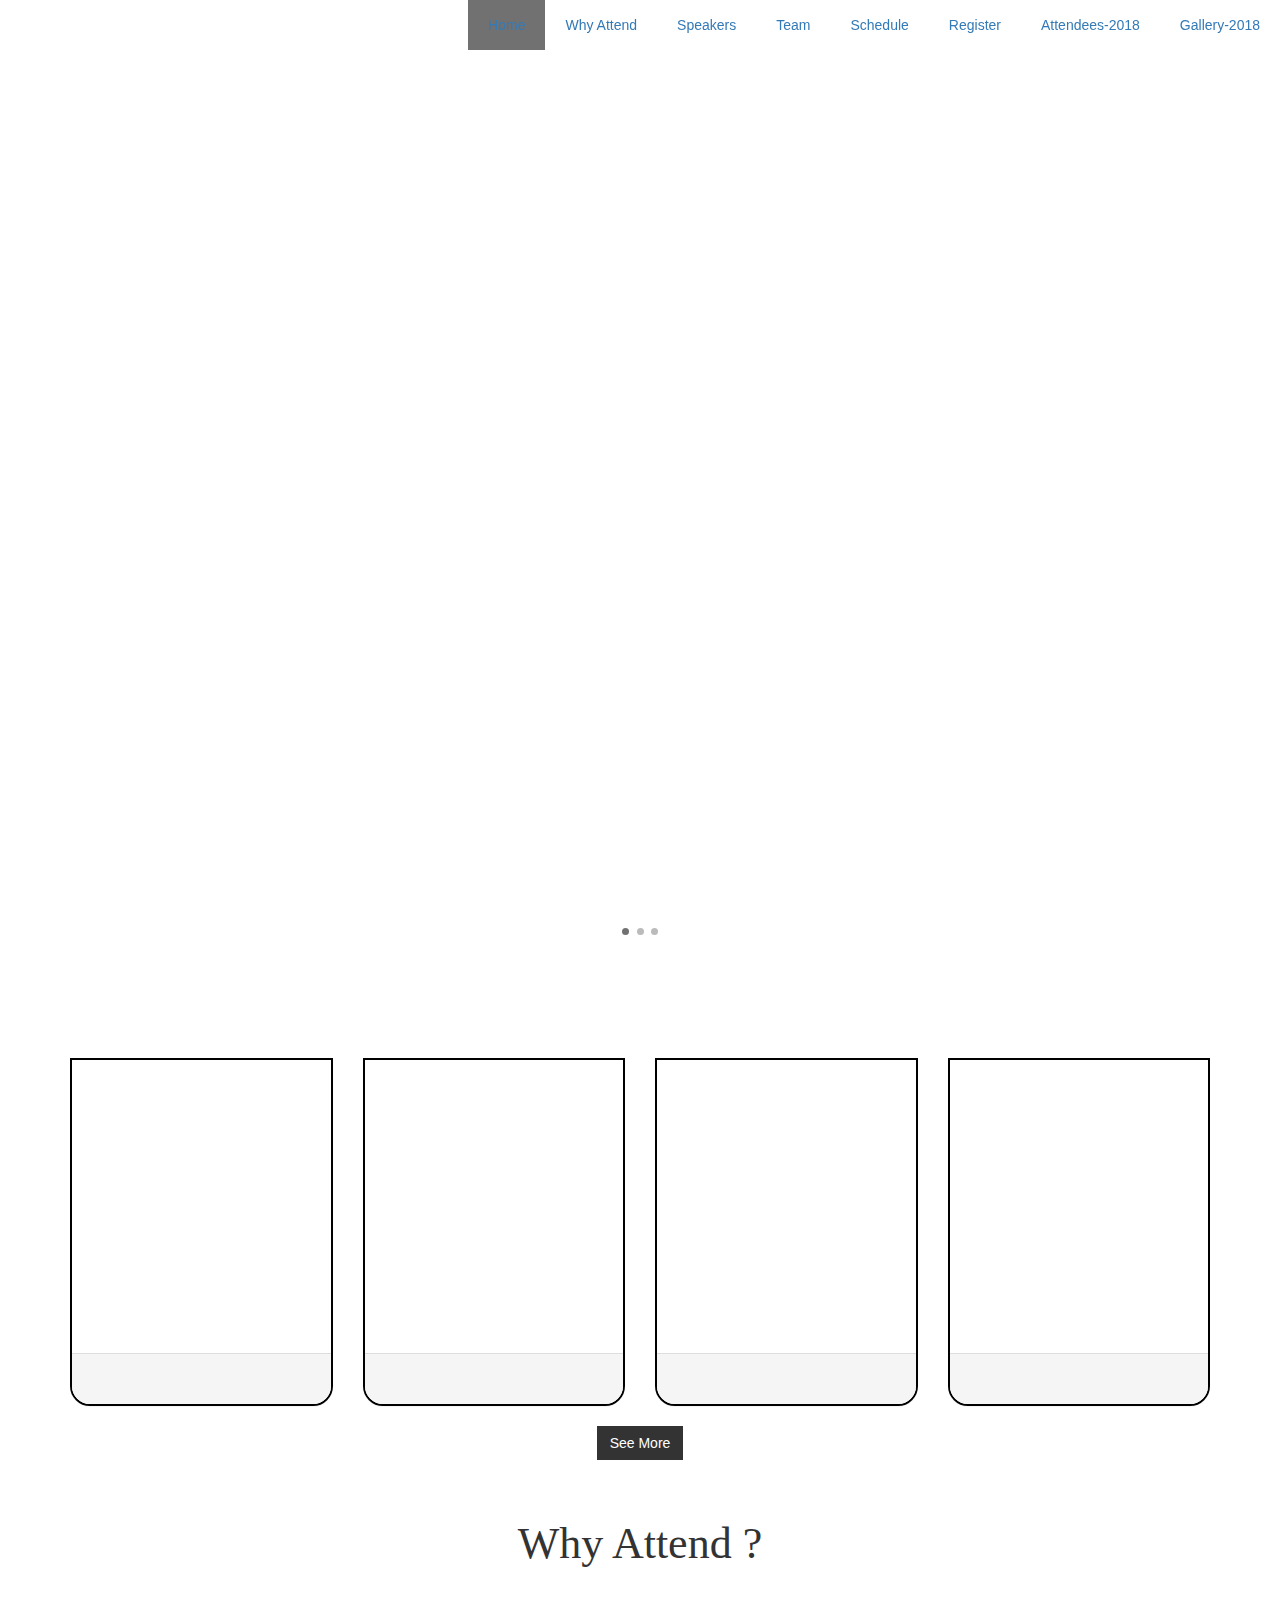
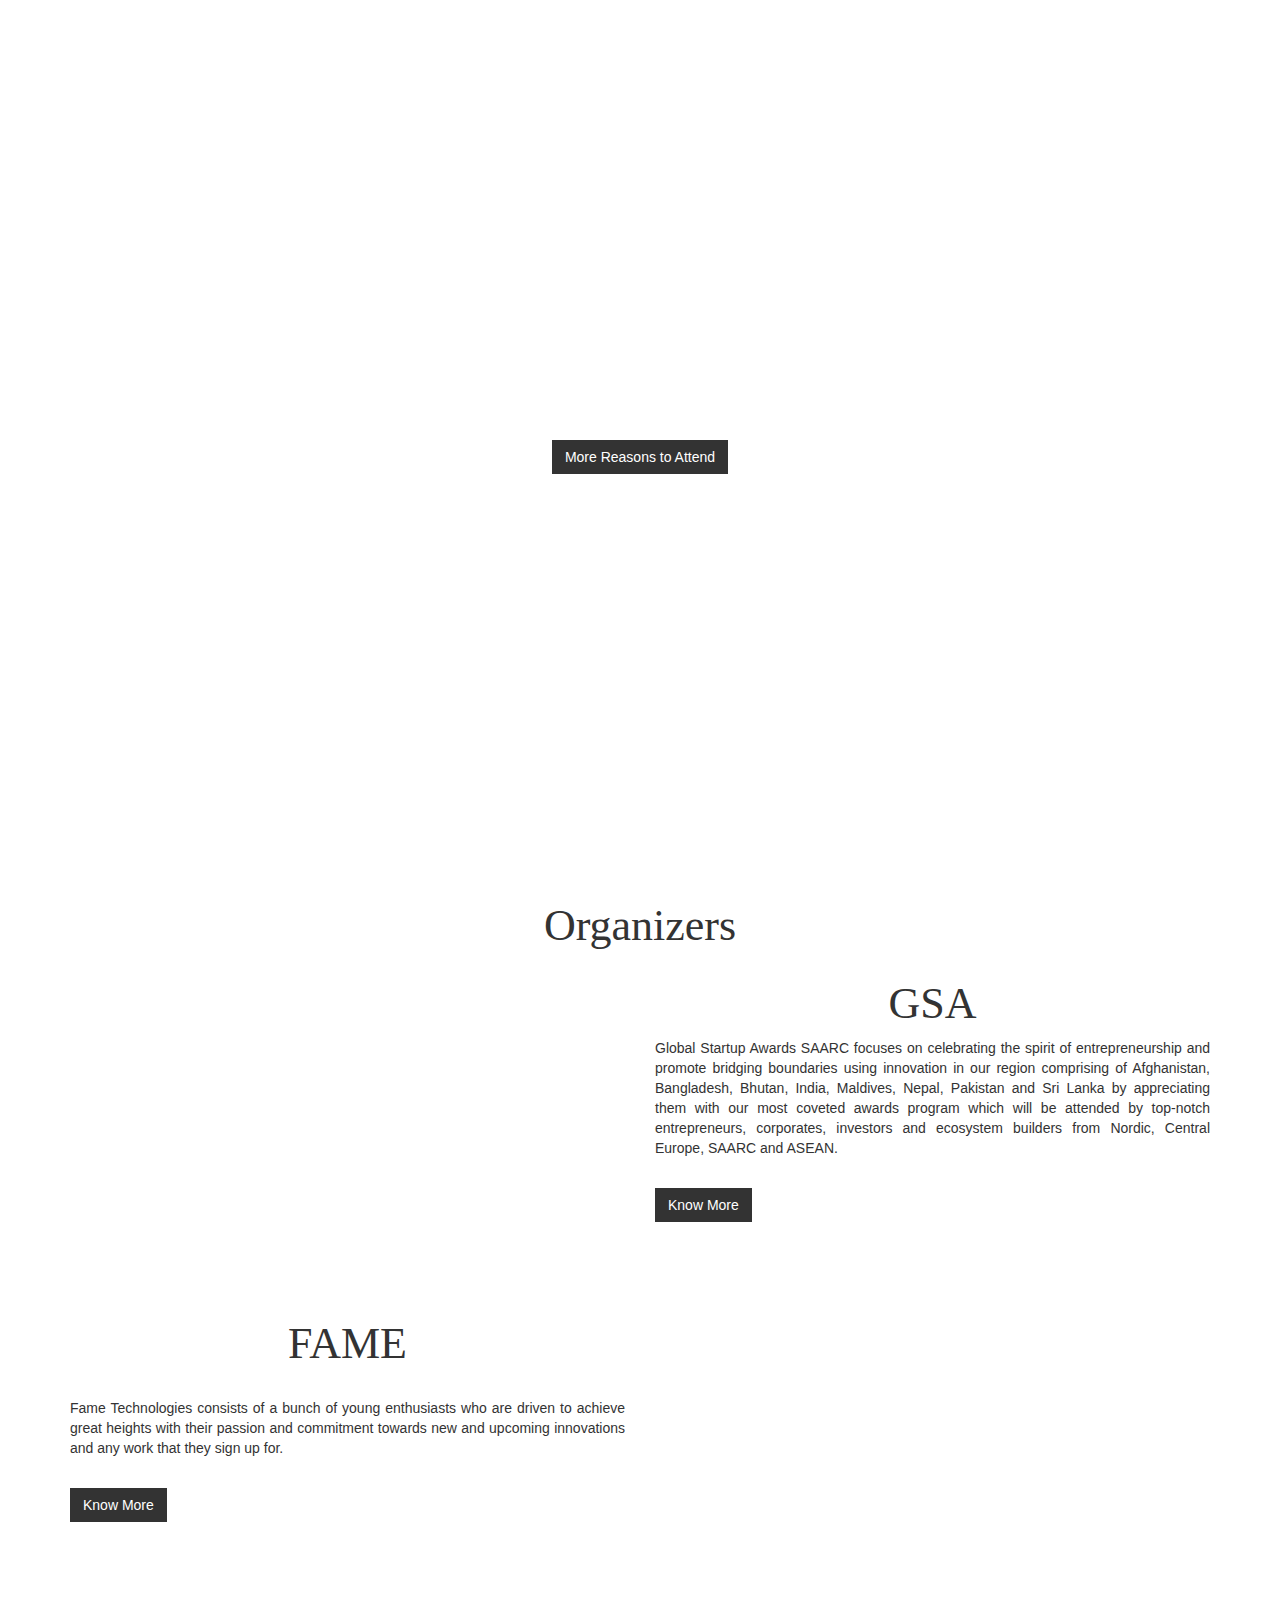
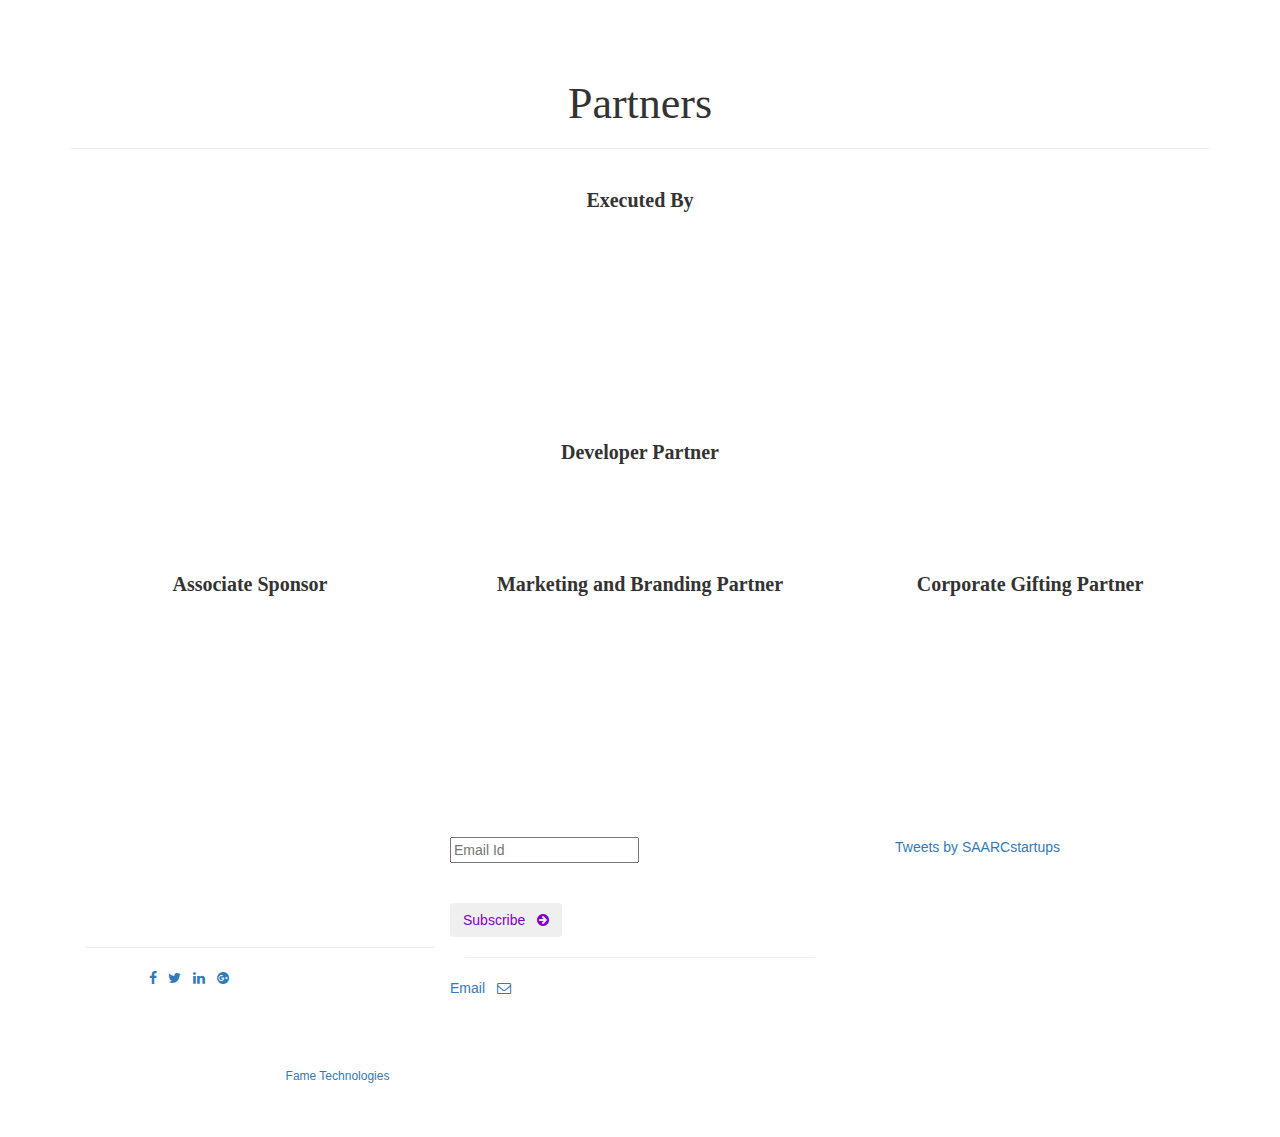
==== commit fec505ef: "test" ====
--- a/index.html
+++ b/index.html
@@ -88,13 +88,13 @@
 }
 
 @-webkit-keyframes fade {
-  from {opacity: .4} 
-  to {opacity: .6}
+  from {opacity: .5} 
+  to {opacity: .8}
 }
 
 @keyframes fade {
-  from {opacity: .4} 
-  to {opacity: .6}
+  from {opacity: .5} 
+  to {opacity: .8}
 }
 
 /* On smaller screens, decrease text size */
@@ -249,16 +249,16 @@
                         </button>
                     </div>
                     <div class="collapse navbar-collapse" id="bs-example-navbar-collapse-1">
-                        <ul class="list-unstyled list-inline nav navbar-nav navbar-right">
-                            <li class="active"><a href="index.html">Home</a></li>
-                            <li><a href="why-attend.html">Why Attend</a></li>
-                            <li><a href="speakers.html">Speakers</a></li>
-                            <li><a href="team.html">Team</a></li>
-                            <li><a href="schedule.html">Schedule</a></li>
-                            <li><a href="register.html">Register</a></li>
-                            <li><a href="attendees.html">Attendees-2018</a></li>
-                            
-                        </ul>
+                            <ul class="list-unstyled list-inline nav navbar-nav navbar-right">
+                                    <li  class="active"><a href="http://saarccxosummit.com/">Home</a></li>
+                                   <li><a href="why-attend.html">Why Attend</a></li>
+                                <li><a href="speakers.html">Speakers</a></li>
+                                    <li><a href="team.html">Team</a></li>
+                                <li><a href="schedule.html">Schedule</a></li>
+                                <li><a href="register.html">Register</a></li>
+                                 <li><a href="attendees.html">Attendees-2018</a></li>
+                                 <li><a href="gallery.html">Gallery-2018</a></li>
+                                </ul>
                     </div>
                 </div>
             </nav>
@@ -298,10 +298,10 @@
                   <div class="text">
                         <span style="font-family:Conv_ProximaNova-Regular;">
                                 <p style="font-size:20px">The First Annual</p>
-                                <p style="font-weight:600; font-size:40px; padding: 0 !important">
+                                <p style="font-weight:600; font-size:40px; padding: 0 !important; z-index: 1">
                                     <span style="font-size:55px;padding: 0 !important; font-style: italic; color: #ED1C24">CXO Conference</span>
                                      India 2019</p>
-                                <p style="font-size:18px">India's most esteemed gathering for +300 CMOs and CXO.</p>
+                                <p style="font-size:18px; z-index: 1; color:#fff">India's most esteemed gathering for +300 CMOs and CXO.</p>
                                
                               <a class="btn" style="border: 3px solid #ED1C24; background:transparent; color:#fff" href="register.html" > Register Now</a>
                           </span>
@@ -598,22 +598,24 @@
                 <center>
                         <h3 style="font-family:Conv_ProximaNova-Regular; font-size: 44px; font-weight:400">
                             Partners</h3>
+                            <hr>
                     </center>
             <div class="row">
                     <h3 style="font-family:Conv_ProximaNova-Regular; font-size: 20px; font-weight:600; text-align: center">
-                            Executed By</h3>
-                <div class="col-md-6 col-sm-6 col-xs-6">
+                            Executed By</h3> <br>
+                            <div class="col-md-3"></div>
+                <div class="col-md-3 col-sm-6 col-xs-6">
                     <a href="http://www.globalstartupawards.com/" target="_blank">
-                        <img src="img/gsa.png" alt="" class="img-responsive" alt="Fame Technologies">
+                        <img src="img/gsa.png" alt="" class="img-responsive" alt="Fame Technologies" style="height:120px">
                     </a>
                 </div>
-                <div class="col-md-6 col-sm-6 col-xs-6">
+                <div class="col-md-3 col-sm-6 col-xs-6">
                         <a href="http://fametechnologies.in/" target="_blank">
-                            <img src="img/famelogo.png" alt="" class="img-responsive" alt="Fame Technologies">
+                            <img src="img/famelogo.png" alt="" class="img-responsive" alt="Fame Technologies" style="height:120px">
                         </a>
                     </div>
             </div>
-            <br> <br>
+            <br> <br><br>
 
             <div class="row">
 
@@ -621,7 +623,7 @@
                     <div class="col-md-6 col-sm-12 col-xs-12">
                     <h3 style="font-family:Conv_ProximaNova-Regular; font-size: 20px; font-weight:600; text-align: center">
                             Developer Partner</h3>
-                
+                <br>
                     <a class="fb" href="http://www.globalstartupawards.com/" target="_blank">
                         <img src="img/fb.png" alt="" class="img-responsive" alt="Fame Technologies" style="width:100%; height:auto">
                     </a>
@@ -633,7 +635,7 @@
                
             </div>
 
-            <br><br>
+            <br><br><br>
 
             <div class="row">
                     <div class="col-md-4 col-sm-12 col-xs-12">
@@ -641,7 +643,7 @@
                                     Associate Sponsor</h3>
                         
                             <a href="http://www.globalstartupawards.com/" target="_blank">
-                                <img src="img/Ehical paper  logo.jpg" alt="" class="img-responsive" alt="Fame Technologies">
+                                <img src="img/Ehical paper  logo.jpg" alt="" class="img-responsive" alt="Fame Technologies" style="height:100px">
                             </a>
                         </div>
 
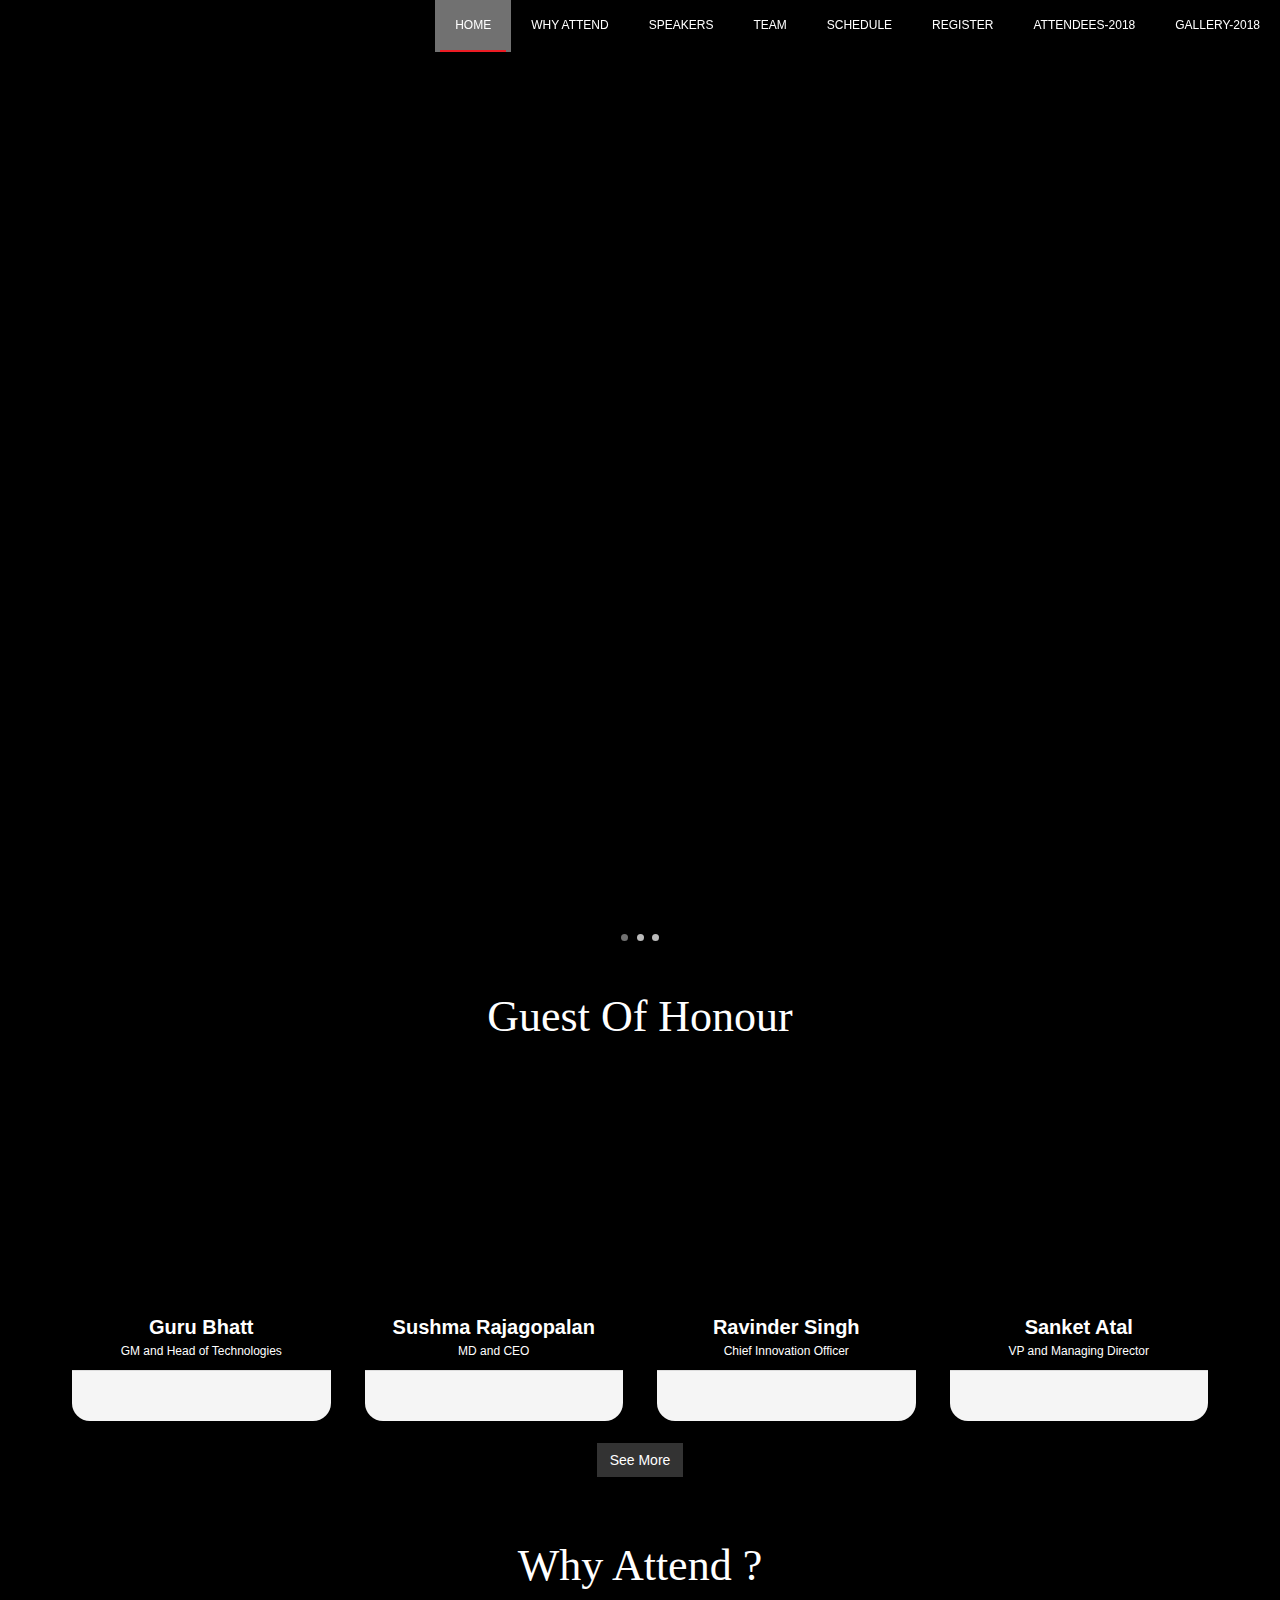
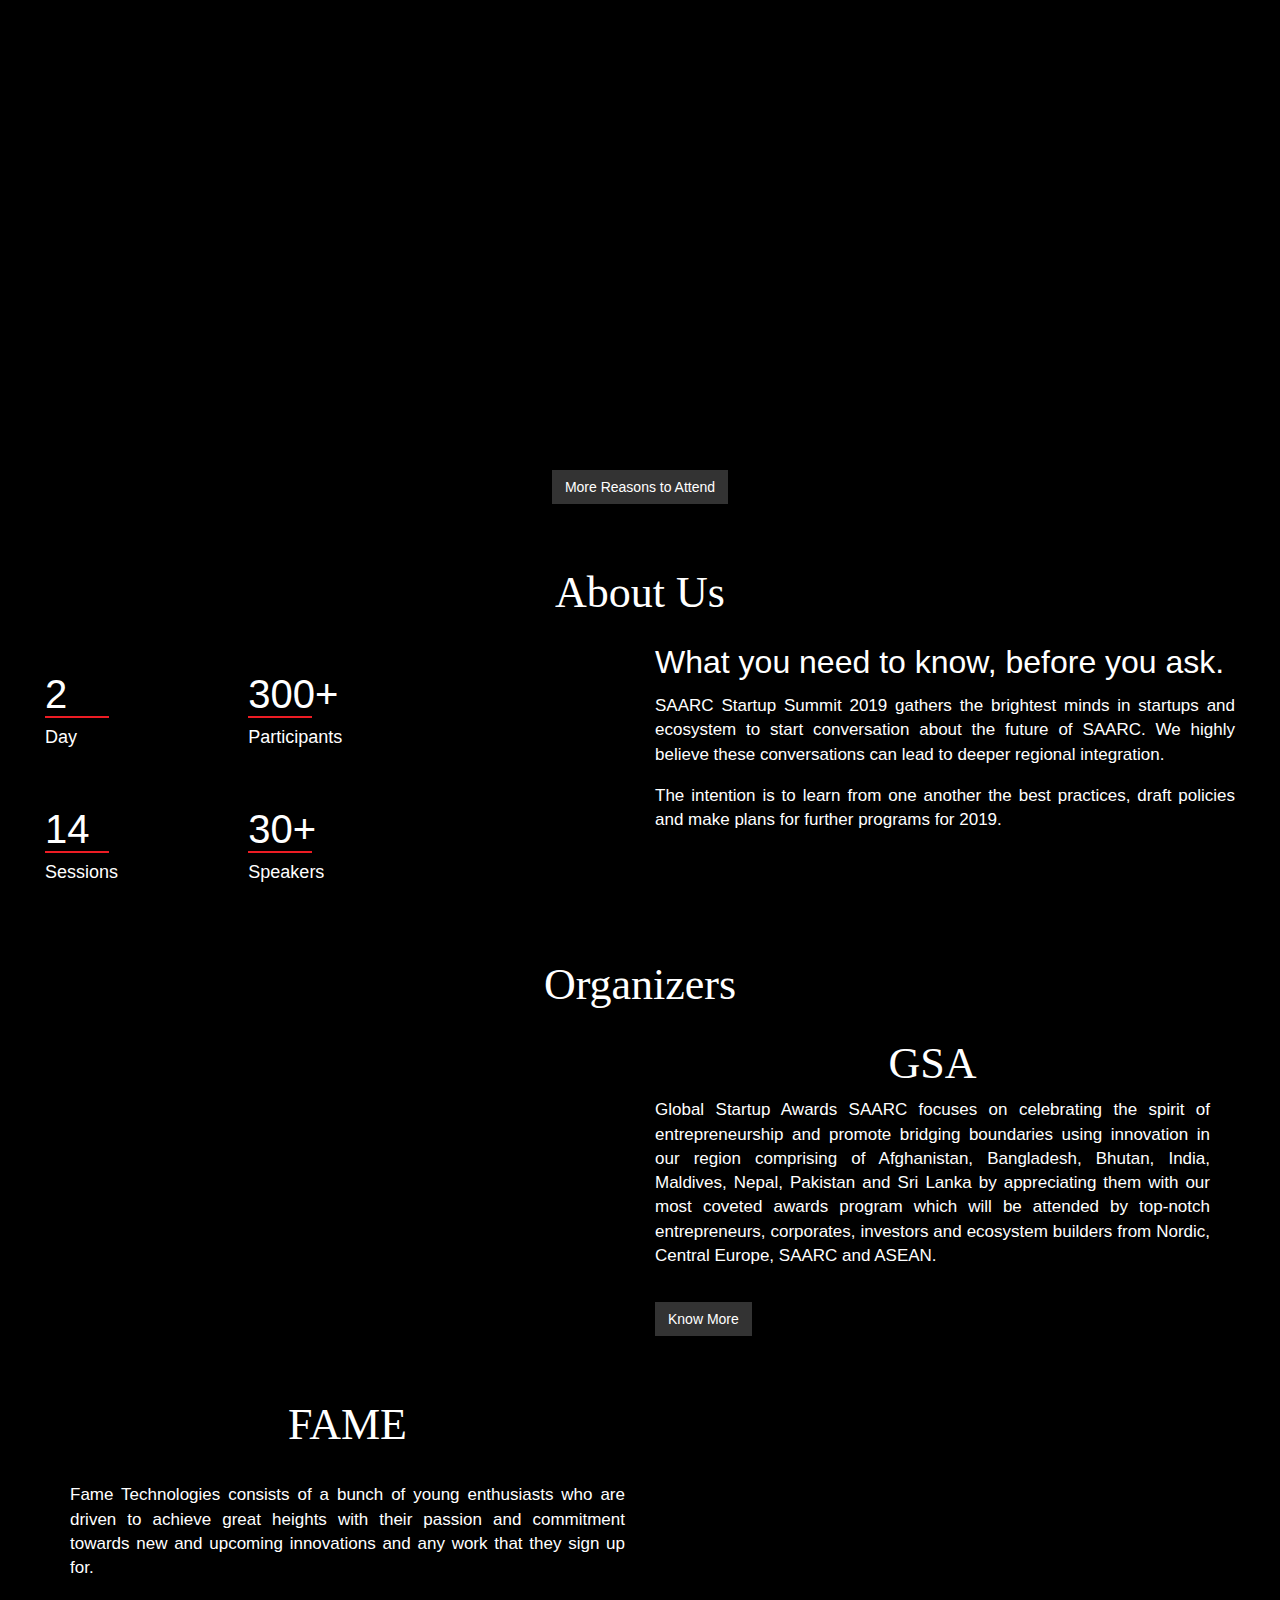
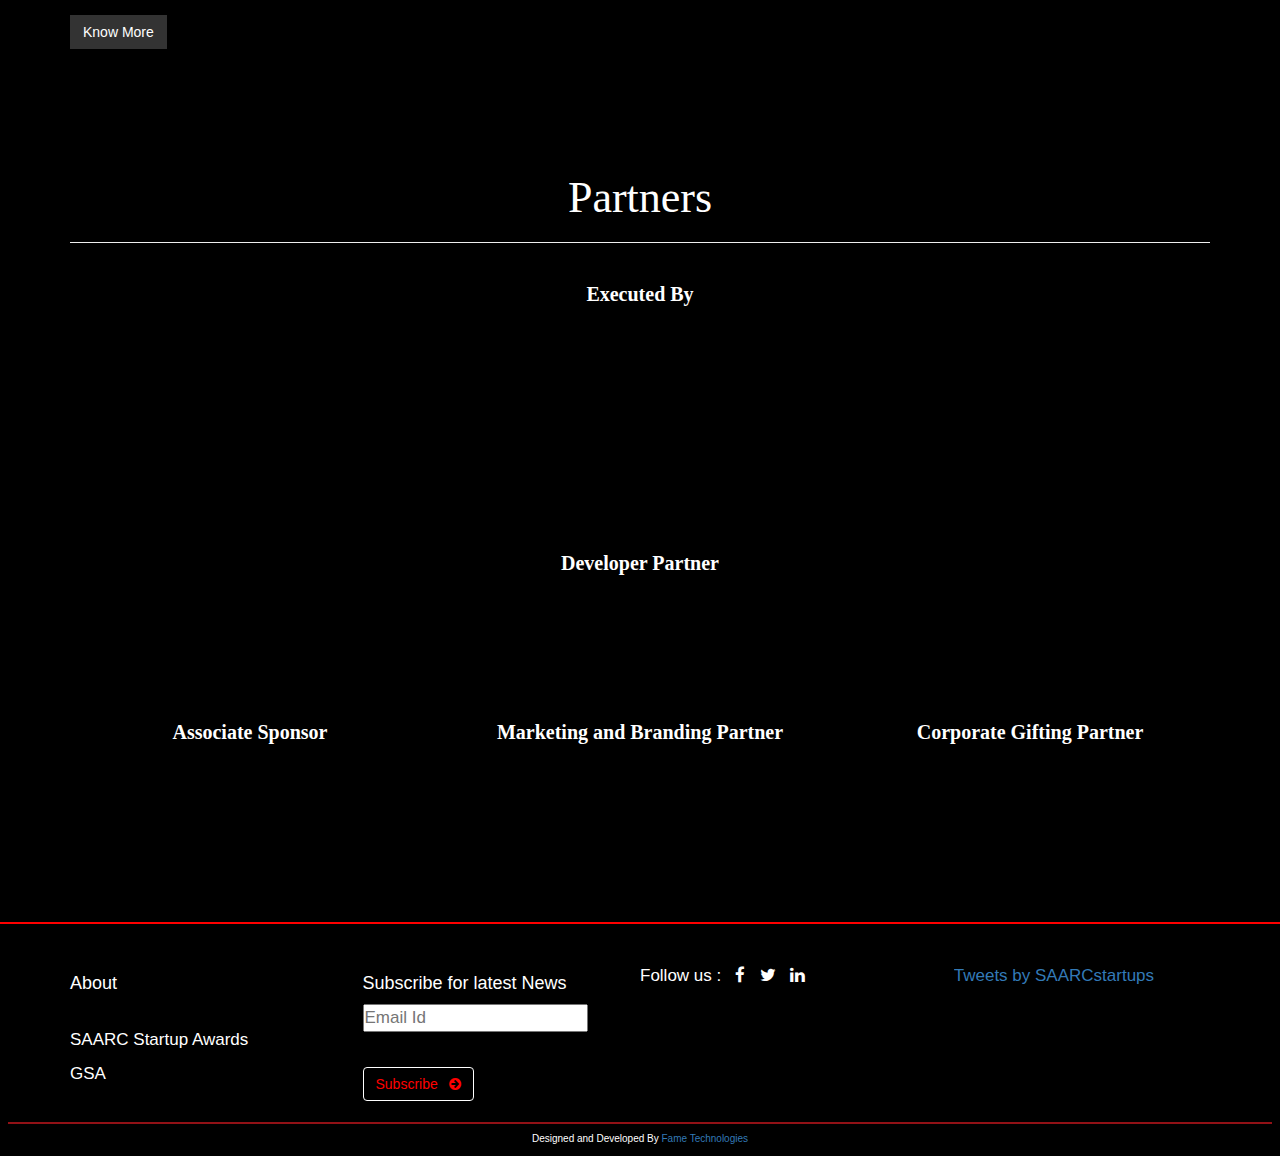
==== commit 03e36efc: "test" ====
--- a/index.html
+++ b/index.html
@@ -677,75 +677,65 @@
         </div>
         </section>
 
-<hr style="border: 1px solid #fff">
+        <hr style="border: 1px solid rgb(255, 0, 0)">
 
 
         <footer style="padding-top:20px; padding-bottom:0px; margin-bottom:0; color: #fff !important;">
+
+
             <div class="container">
-                
-            <div class="row">
-                    <div class="container">
-                <div class="col-md-8">
-                    <div class="row">
-                    <div class="col-md-6">
-                        <div class="row">
+                <div class="row">
+                    <div class="col-md-3">
                             <h4 style="color:#fff">About</h4> <br>
                             <p><a href="http://www.saarcstartupawards.com/" style="color:#fff" target="_blank">SAARC Startup Awards</a></p>
                             <p><a href="http://www.globalstartupawards.com/" style="color:#fff" target="_blank">GSA</a></p>
+                        
+                    </div>
+                    <div class="col-md-3">
+                            <h4 style="color:#fff;">Subscribe for latest News</h4>
+                            <form id="fmail" method="POST" action="sub.php">
+                                <div class="form-group">
+                            <input id="subscribe" type="email" name="subscribe"  placeholder="Email Id" >
                         </div>
-                        <hr>
-                        <div class="row">
-                               
-                                <p style="font-family:'Gill Sans', 'Gill Sans MT', Calibri, 'Trebuchet MS', sans-serif">Follow us :
-                                        &nbsp; <a href="#"><i class="fa fa-facebook" aria-hidden="true"></i></a> &nbsp; <a href="#"><i
-                                                class="fa fa-twitter" aria-hidden="true"></i></a> &nbsp; <a href="#"><i class="fa fa-linkedin"
-                                                aria-hidden="true"></i></a> &nbsp; <a href="#"><i class="fa fa-google-plus-official"
-                                                aria-hidden="true"></i></a> &nbsp; &nbsp;</p>
-                            </div>
-                    </div>
-                        
-                        <div class="col-md-6">
-                            <hr class="hidden-md hidden-lg">
-                            <div class="row">
-                            <p style="color:#fff;">Subscribe for latest News</p>
-                            <form method="post" action="sub.php">
-                            <input id="email" type="email" name="email"  placeholder="Email Id"> <br>
-                            <button type="submit" class="btn" style="margin-top:40px; text-decoration: none; color:#8201C4" name="submit">Subscribe
+                            <button type="submit" class="btn" style="margin-top:20px; text-decoration: none; color:rgb(255, 0, 0); background: transparent; border-color: #fff;" name="submit">Subscribe
                                 &nbsp; <i class="fa fa-arrow-circle-right" aria-hidden="true"></i></button>
                             </form>
-                        </div>
-                        <hr class="hidden-sm hidden-xs">
-                        <div class="row hidden-sm hidden-xs">
-                                <p class="mail"><a href="mailto:hkhudania@gmail.com" target="_top">Email &nbsp; <i class="fa fa-envelope-o"
-                                    aria-hidden="true"></i></a></p>
-                        </div>
-                    </div>
-                </div>
-                <br><br><br>
+                    </div>
+                    <div class="col-md-3">
+                            <div class="row">
+                               
+                                    <p style="font-family:'Gill Sans', 'Gill Sans MT', Calibri, 'Trebuchet MS', sans-serif">Follow us :
+                                            &nbsp; <a href="#" target="_blank"><i class="fa fa-facebook" aria-hidden="true"></i></a> &nbsp; <a href="#" target="_blank"><i
+                                                    class="fa fa-twitter" aria-hidden="true"></i></a> &nbsp; <a href="#" target="_blank"><i class="fa fa-linkedin"
+                                                    aria-hidden="true"></i></a> &nbsp; &nbsp;</p>
+                                </div>
+                    </div>
+                    <div class="col-md-3">
+                        
+                               <div class="row" style="height:150px; width:250px; overflow-y:scroll; margin:auto">
+                                    <a class="twitter-timeline" href="https://twitter.com/SAARCstartups?ref_src=twsrc%5Etfw">Tweets by SAARCstartups</a> <script async src="https://platform.twitter.com/widgets.js" charset="utf-8"></script>
+                                </div>
+                    </div>
+                </div>
+            </div>
+
+
+            <div class="sub-footer">
                 <div class="row">
-                    <div class="col-md-12 hidden-sm hidden-xs">
-                        <p style="font-size:12px">Website Designed and Developed by <a href="">Fame Technologies</a></p>
-                    </div>
-                </div>
-                </div>
-                <div class="col-md-4" >
-                   <div class="row">
-                        <p style="color:#fff; text-align: center">Tweets by SAARCstartups</p>
-                   </div>
-                   <div class="row" style="height:280px; width:250px; overflow-y:scroll; margin:auto">
-                        <a class="twitter-timeline" href="https://twitter.com/SAARCstartups?ref_src=twsrc%5Etfw">Tweets by SAARCstartups</a> <script async src="https://platform.twitter.com/widgets.js" charset="utf-8"></script>
-                    </div>
-                    </div>
-                </div>
-
-            <br>
-
-                <div class="hidden-md hidden-lg">
-                        <p style="font-size:12px; text-align: center; margin-bottom:0; padding-bottom: 0">Website Designed and Developed by <a href="">Fame Technologies</a></p>
-                    </div>
-            </div>
-        </div>
+                    <div class="col-md-12">
+                        <hr style="border: 1px solid #ed1c239d; padding: 0; margin:8px">
+                        <p style="font-size:10px; text-align:center">Designed and Developed By <a href="">Fame Technologies</a></p>
+                    </div>
+                </div>
+            </div>
+
+            
+        
+                
+           
+       
         </footer>
+        
 
         
         
--- a/css/style.css
+++ b/css/style.css
@@ -0,0 +1,281 @@
+*{
+    margin:0;
+    padding: 0;
+}
+
+body{
+    margin:0;
+    font-family: Arial, Helvetica, sans-serif;
+    font-size: 17px;
+    color: #fff !important;
+    background: #000 !important;
+    overflow-x:hidden;
+    /* line-height: 1.6; */
+}
+
+/* Navbar */
+
+.navbar .navbar-brand {
+    color: #000;
+}
+
+nav.white .navbar-brand {
+    color: black;
+}
+
+.navbar {
+    background-color: transparent;
+    border-color: transparent;
+    font-family: 'Gill Sans', 'Gill Sans MT', Calibri, 'Trebuchet MS', sans-serif;
+}
+
+nav.white .navbar-right li a {
+    text-transform: uppercase;
+    color: #fff;
+    font-family: 'Gill Sans', 'Gill Sans MT', Calibri, 'Trebuchet MS', sans-serif;
+    /* font-size: 13px; */
+}
+
+nav.white {
+    background-color: #000;
+    transition: 0.7s linear;
+}
+
+.navbar .navbar-right li a {
+    text-transform: uppercase;
+    color: #fff;
+    font-family: 'Gill Sans', 'Gill Sans MT', Calibri, 'Trebuchet MS', sans-serif;
+    font-size: 12px;
+}
+
+.navbar .navbar-right .active a {
+    border-bottom: 2px solid #ED1C24;
+}
+
+.navbar .navbar-right a:hover {
+    border-bottom: 2px solid #ED1C24;
+    background-color: transparent;
+}
+
+.navbar .icon-bar {
+        background-color: #fff !important;
+        border-color: #fff;
+    }
+
+/* Media Queires */
+@media(max-width: 568px) {
+    .navbar .navbar-brand {
+        color: white;
+    }
+
+    nav.white .navbar-brand {
+        color: black;
+    }
+
+    .navbar {
+        background-color: #000;
+        border-color: #000;
+        color:#fff
+    }
+
+    .navbar .icon-bar {
+        background-color: #fff !important;
+        border-color: #fff;
+    }
+
+    nav.white {
+        background-color: #000;
+        transition: 0.7s linear;
+        box-shadow: 0 0 5px 0 #333;
+    }
+
+    nav.white .icon-bar {
+        background-color: #fff;
+        border-color: #fff;
+    }
+
+    .navbar .navbar-right li a {
+        text-transform: uppercase;
+        color: #fff;
+        font-family: 'Gill Sans', 'Gill Sans MT', Calibri, 'Trebuchet MS', sans-serif;
+        font-size: 16px;
+    }
+}
+
+/* End Of Navbar */
+
+#showcase{
+    background-image: linear-gradient(rgba(10, 10, 10, 0.521), rgba(0, 0, 0, 0.7)), url(../img/6.JPG);
+    background-size: cover;
+    background-position: center;
+    height: 100vh;
+    display: flex;
+    flex-direction: column;
+    justify-content: center;
+    align-items: center;
+    text-align: center;
+    padding: 0 20px;
+
+}
+
+#showcase h1{
+    font-size: 40px;
+    line-height: 1.2;
+}
+
+#showcase p{
+    font-size: 20px;
+}
+
+
+
+
+
+/* Arrow Animation */
+
+
+.arrows {
+	width: 60px;
+	height: 72px;
+	position: absolute;
+	left: 50%;
+	margin-left: -30px;
+	bottom: 20px;
+}
+
+.arrows path {
+	stroke: #fff;
+	fill: transparent;
+	stroke-width: 1px;	
+	animation: arrow 2s infinite;
+	-webkit-animation: arrow 2s infinite; 
+}
+
+@keyframes arrow
+{
+0% {opacity:0}
+40% {opacity:1}
+80% {opacity:0}
+100% {opacity:0}
+}
+
+@-webkit-keyframes arrow /*Safari and Chrome*/
+{
+0% {opacity:0}
+40% {opacity:1}
+80% {opacity:0}
+100% {opacity:0}
+}
+
+.arrows path.a1 {
+	animation-delay:-1s;
+	-webkit-animation-delay:-1s; /* Safari 和 Chrome */
+}
+
+.arrows path.a2 {
+	animation-delay:-0.5s;
+	-webkit-animation-delay:-0.5s; /* Safari 和 Chrome */
+}
+
+.arrows path.a3 {	
+	animation-delay:0s;
+	-webkit-animation-delay:0s; /* Safari 和 Chrome */
+}
+
+/* End Of Arrow Animation */
+
+/* #organizer */
+
+#organizer{
+    color: #262626 !important;
+}
+
+
+/* About */
+
+
+
+#about .container-fluid, #speaker .container-fluid{
+    text-align: justify !important;
+    margin: 0 30px;
+}
+.container-title{
+    margin-bottom: 24px;
+    padding: 0;
+    font-size: 32px;
+    line-height: 30px;
+    font-weight: 500;
+    margin: 0;
+    font-family: "Product Sans", arial, sans-serif;
+    
+}
+
+#about p{
+    display: block;
+    margin-block-start: 1em;
+    margin-block-end: 1em;
+    margin-inline-start: 0px;
+    margin-inline-end: 0px;
+    color: #fff;
+
+}
+
+#about h4{
+    color: #fff !important;
+}
+
+#number{
+    font-size: 40px;
+    color: #fff;
+}
+
+#number::after{
+    content: "";
+    display: block;
+    height: 2px;
+    width: 64px;
+    background-color: #ED1C24
+
+}
+/* End of Info Section */
+
+/* Partners */
+
+
+
+#partners img{
+    height: 80px;
+    /* width:100%; */
+    margin: auto;
+    padding: 10px;
+    }
+
+
+
+
+/* Footer Mail */
+
+footer .mail a{
+    color:red; 
+    font-family:'Gill Sans', 'Gill Sans MT', Calibri, 'Trebuchet MS', sans-serif; 
+    text-decoration: none; 
+    border:1px #fff solid; 
+    padding: 5px;
+}
+
+footer .mail a:hover{
+    background-color:transparent;
+            color: #fff;
+            /* padding: 5px 10px; */
+            /* font-size: 17px; */
+            /* text-transform: uppercase; */
+            /* border-radius: 15px; */
+            /* font-family: 'Open Sans Condensed', sans-serif; */
+            /* font-weight: 600; */
+            border-color: rgb(255, 0, 0);
+   
+}
+
+footer p i{
+    color:#fff
+}
